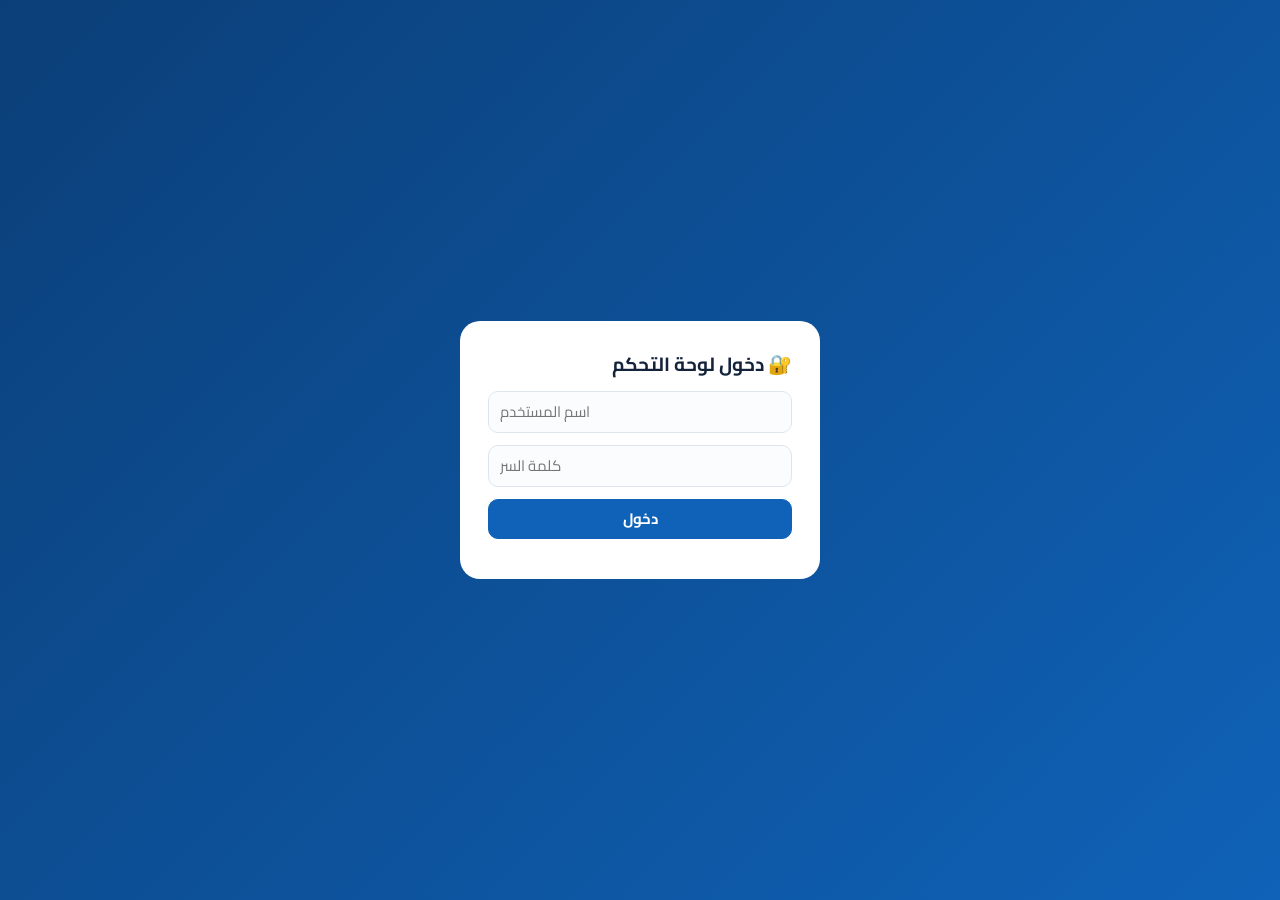
==== admin.html @ 9cb9a308 "Add files via upload" ====
<!doctype html>
<html lang="ar" dir="rtl"><head><meta charset="utf-8"><meta name="viewport" content="width=device-width,initial-scale=1"><meta name="robots" content="noindex,nofollow"><title>لوحة تحكم برايت هوم</title>
<style>
@font-face{font-family:Cairo;src:url(assets/fonts/cairo-arabic.woff) format("woff");unicode-range:U+0600-06FF,U+200C-200F}
@font-face{font-family:Cairo;src:url(assets/fonts/cairo-latin.woff) format("woff");unicode-range:U+0000-00FF}
:root{--b:#0f62b8;--bd:#0b3f78;--bg:#f2f5fa;--t:#14233a;--m:#6b7a90;--l:#dde5f0;--ok:#12a150;--er:#d93a3a}
[hidden]{display:none!important}*{box-sizing:border-box}body{margin:0;background:var(--bg);color:var(--t);font:15px/1.6 Cairo,Tahoma,sans-serif}
button,input,select,textarea{font:inherit;color:inherit}
.top{position:sticky;top:0;z-index:5;display:flex;align-items:center;gap:16px;padding:10px 22px;background:linear-gradient(90deg,var(--bd),var(--b));color:#fff;box-shadow:0 2px 14px #0b3f7855}
.brand{display:flex;align-items:center;gap:10px;font-weight:800;font-size:17px}.brand img{height:34px;background:#fff;border-radius:9px;padding:3px}
.top nav{display:flex;gap:6px;margin-inline-start:18px}.top nav button{background:#ffffff1c;border:0;color:#fff;padding:7px 18px;border-radius:99px;cursor:pointer;font-weight:700}.top nav .on{background:#fff;color:var(--bd)}
#pub{margin-inline-start:auto}
.btn{border:1px solid var(--l);background:#fff;border-radius:10px;padding:7px 14px;cursor:pointer;font-weight:700;transition:.15s}.btn:hover{border-color:var(--b);color:var(--b)}
.pri{background:#fff;color:var(--bd);border:0}.pri:hover{color:var(--b);transform:translateY(-1px)}
.sol{background:var(--b);color:#fff;border-color:var(--b)}.sol:hover{background:var(--bd);color:#fff}.dg:hover{border-color:var(--er);color:var(--er)}
#bd{display:inline-block;background:var(--er);color:#fff;border-radius:99px;font-size:11px;padding:0 7px;margin-inline-start:6px;font-style:normal}
#ban{margin:14px 22px 0}.bn{background:#fff7e0;border:1px solid #f1d58a;border-radius:12px;padding:10px 16px;display:flex;gap:10px;align-items:center}
main{padding:18px 22px}.g3{display:grid;grid-template-columns:270px 1fr 290px;gap:16px;align-items:start}.g2{display:grid;grid-template-columns:270px 1fr;gap:16px;align-items:start}
.card{background:#fff;border:1px solid var(--l);border-radius:16px;box-shadow:0 2px 10px #14233a0a}.card>.sh{padding:12px;border-bottom:1px solid var(--l);display:flex;gap:8px}
.sh input{flex:1;min-width:0}
input,select,textarea{width:100%;border:1px solid var(--l);border-radius:10px;padding:8px 11px;background:#fbfcfe;outline:0}input:focus,select:focus,textarea:focus{border-color:var(--b);box-shadow:0 0 0 3px #0f62b822;background:#fff}
input[type=color]{padding:2px;height:38px;cursor:pointer}input[type=checkbox]{width:auto}
.list{max-height:calc(100vh - 190px);overflow:auto;padding:8px}
.pi,.gi{display:flex;align-items:center;gap:10px;padding:8px 10px;border-radius:12px;cursor:pointer;border:1px solid transparent}.pi:hover,.gi:hover{background:#f2f6fc}.pi.on,.gi.on{background:#e8f1fd;border-color:#b9d3f3}
.pi img{width:38px;height:48px;object-fit:contain;background:#eef3fa;border-radius:8px}.pi div{flex:1;min-width:0}.pi b,.pi small{display:block;white-space:nowrap;overflow:hidden;text-overflow:ellipsis}small{color:var(--m)}
.pi span{display:flex;flex-direction:column}.pi span button{border:0;background:none;cursor:pointer;color:var(--m);line-height:1;padding:2px}.pi span button:hover{color:var(--b)}
.gi{justify-content:space-between}.gi em{font-style:normal;min-width:26px;text-align:center;border-radius:99px;background:#e8f1fd;color:var(--b);font-weight:800;font-size:13px}.gi em.z{background:#f0f2f6;color:#9aa6b8}
#ed,#gd{padding:20px}h2{margin:0 0 14px;font-size:19px}h4{margin:20px 0 8px;font-size:15px;display:flex;justify-content:space-between;align-items:center}
.f{display:grid;gap:12px;grid-template-columns:repeat(2,1fr)}.f.c3{grid-template-columns:2fr 1fr 1fr}label{display:block;font-weight:700;font-size:13px;margin-bottom:3px}label small{font-weight:400}.s2{grid-column:1/-1}
.drop{border:2px dashed #b9c9de;border-radius:14px;padding:14px;text-align:center;cursor:pointer;background:#fafcff;color:var(--m);display:flex;gap:14px;align-items:center;justify-content:center}.drop:hover,.drop.ov{border-color:var(--b);background:#eef5ff}
.drop img{height:90px;object-fit:contain}
.vr{border:1px solid var(--l);border-radius:14px;padding:14px;margin-bottom:12px;background:#fcfdff}.vr .vh{display:flex;justify-content:space-between;margin-bottom:10px;font-weight:800;color:var(--b)}
.vi{display:flex;gap:10px;align-items:center;margin-top:10px;font-size:13px;color:var(--m)}.vi img{height:46px}
#pv{position:sticky;top:76px;padding:16px;text-align:center}.cv{--h:#6cf08a;position:relative;height:300px;border-radius:18px;overflow:hidden;background:radial-gradient(circle at 50% 62%,color-mix(in srgb,var(--h) 55%,#fff0),#0f2a4d 72%)}
.cv .bx{position:absolute;bottom:-4px;left:50%;transform:translateX(-50%);width:105%}.cv .pr{position:absolute;bottom:10px;left:50%;transform:translateX(-50%);height:86%;filter:drop-shadow(0 10px 14px #0007)}
.cv .tag{position:absolute;top:10px;right:10px;background:#ffffffdd;color:var(--bd);border-radius:99px;padding:1px 11px;font-size:12px;font-weight:800;z-index:2}
.ci{padding:12px 4px 4px}.ci small{color:var(--b);font-weight:700}.ci h3{margin:2px 0}.ci p{margin:0;color:var(--m);font-size:13px}
.chips{display:flex;flex-wrap:wrap;gap:6px;justify-content:center;margin-top:10px}.chips button{border:1px solid var(--l);background:#fff;border-radius:99px;padding:2px 11px;cursor:pointer;font-size:12px}.chips .on{background:var(--b);color:#fff;border-color:var(--b)}
.st{display:flex;gap:10px;margin-bottom:16px}.st div{flex:1;background:#f2f7fe;border-radius:12px;padding:8px 14px}.st b{font-size:20px;color:var(--b);display:block;line-height:1.2}.st span{font-size:12px;color:var(--m)}
.dr{display:grid;grid-template-columns:1.3fr 1.1fr 1fr 40px;gap:8px;margin-bottom:8px}.dr input[data-d=phone]{direction:ltr;text-align:right}.dr .bad{border-color:var(--er);background:#fff4f4}.dr button{border:0;background:#fff0f0;color:var(--er);border-radius:10px;cursor:pointer}
.hd{font-size:12px;color:var(--m);font-weight:700}.emp{text-align:center;color:var(--m);padding:26px}
#toast{position:fixed;bottom:22px;left:50%;transform:translateX(-50%);background:#14233a;color:#fff;padding:10px 20px;border-radius:12px;opacity:0;pointer-events:none;transition:.25s;z-index:20}#toast.on{opacity:1}
dialog{border:0;border-radius:18px;padding:24px;max-width:480px;box-shadow:0 20px 60px #0006}dialog::backdrop{background:#0b1e3a88}dialog ol{padding-inline-start:20px;line-height:1.9}
@media(max-width:1000px){.g3,.g2{grid-template-columns:1fr}#pv{position:static}.list{max-height:260px}.f,.f.c3{grid-template-columns:1fr}.dr{grid-template-columns:1fr 1fr}.dr button{grid-column:1/-1}}
#lg{position:fixed;inset:0;z-index:30;background:linear-gradient(135deg,var(--bd),var(--b));display:grid;place-items:center}#lg form{background:#fff;border-radius:20px;padding:28px;width:min(360px,92vw);display:grid;gap:12px}#lg h2{margin:0}
.chip{background:#ffffff26;border-radius:99px;padding:3px 14px;font-size:13px;font-weight:700}.top .gh{background:#ffffff1c;color:#fff;border:0}
.ur{display:grid;grid-template-columns:1.1fr 1.6fr auto;gap:10px;align-items:center;padding:12px;border:1px solid var(--l);border-radius:12px;margin-bottom:8px}.ur label{display:inline-flex;gap:4px;font-weight:400;margin:0 6px 0 0}
</style></head><body>
<header class="top"><div class="brand"><img src="assets/img/logo-s.webp" alt="">لوحة تحكم برايت هوم</div>
<nav><button data-tab="p" id="tp" class="on">📦 المنتجات</button><button data-tab="d" id="td">📍 الموزعين</button><button data-tab="u" id="tu" hidden>👥 المستخدمين</button></nav>
<span id="me" class="chip" hidden></span><button id="pub" class="btn pri">🚀 نشر على الموقع<i id="bd" hidden>●</i></button><button id="zp" class="btn gh" title="تحميل نسخة ZIP">⬇ ZIP</button><button id="lo" class="btn gh" hidden>خروج</button></header>
<div id="ban"></div><main id="app"></main><div id="toast"></div>
<div id="lg" hidden><form id="lf"><h2>🔐 دخول لوحة التحكم</h2><input id="lu" placeholder="اسم المستخدم" autocomplete="username" dir="ltr"><input id="lpw" type="password" placeholder="كلمة السر" autocomplete="current-password" dir="ltr"><button class="btn sol">دخول</button><small id="le" style="color:var(--er)"></small></form></div>
<input type="file" id="file" accept="image/png,image/webp,image/jpeg" hidden>
<dialog id="dlg"><h2>✅ اتحمّل ملف التحديثات</h2><ol><li>فُك ضغط الملف <b>bright-home-update.zip</b>.</li><li>ارفع محتوياته فوق ملفات الموقع (GitHub) بنفس أسماء المجلدات: <code dir="ltr">js/</code> و <code dir="ltr">assets/</code>.</li><li>استنى دقيقة وافتح الموقع واعمل تحديث للصفحة.</li></ol><button class="btn sol" onclick="dlg.close()">تمام</button></dialog>
<script src="js/config.js"></script><script src="js/egypt-map.js"></script><script src="js/products-data.js"></script><script src="js/distributors-data.js"></script>
<script>
const $=s=>document.querySelector(s),E=s=>String(s??'').replace(/[&<>"]/g,c=>({'&':'&amp;','<':'&lt;','>':'&gt;','"':'&quot;'}[c]));
const API=(typeof CONFIG!=='undefined'&&CONFIG.ADMIN_API)||'';let tok=sessionStorage.getItem('bh_tok')||'',me=null;
const CATS={degrease:'مزيل الدهون',soap:'غسول اليدين',fresh:'معطر ملابس'},GOVS=EGYPT_MAP.govs,KEY='bh_admin_draft';
let P=JSON.parse(JSON.stringify(PRODUCTS)),D=JSON.parse(JSON.stringify(DISTRIBUTORS)),imgs={},sel=0,pj=0,gov=GOVS[0].id,tab='p',pick=null,dirty=false,q='',gq='',tm;
const U=o=>o?(imgs[o.src]?imgs[o.src].url:o.src):'',pn=p=>p.variants[0]?.label||'منتج جديد';
const toast=m=>{const t=$('#toast');t.textContent=m;t.classList.add('on');setTimeout(()=>t.classList.remove('on'),2200)};
const mark=()=>{dirty=true;$('#bd').hidden=false;clearTimeout(tm);if(!API)tm=setTimeout(()=>localStorage.setItem(KEY,JSON.stringify({P,D})),400)};
const nv=()=>({sku:'',label:'',cat:'',hue:'#6cf08a',pack:1,unit:'جركن'});
/* ===== تحويل صورة PNG لـ WebP (نسخة عادية + نسخة موبايل) ===== */
async function conv(f){const bm=await createImageBitmap(f),s=Math.min(1,900/bm.height),w=Math.round(bm.width*s),h=Math.round(bm.height*s),mw=Math.round(w*.711),mh=Math.round(h*.711);
 const mk=(W,H)=>{const c=document.createElement('canvas');c.width=W;c.height=H;c.getContext('2d').drawImage(bm,0,0,W,H);return new Promise(r=>c.toBlob(r,'image/webp',.86))};
 const src='assets/products/n'+Date.now().toString(36)+'.webp',full=await mk(w,h);imgs[src]={full,m:await mk(mw,mh),url:URL.createObjectURL(full)};return{src,w,h,mw}}
async function setImg(f,j){if(!f||!/^image\//.test(f.type))return toast('اختار ملف صورة (PNG أو WebP)');toast('جاري تجهيز الصورة…');const o=await conv(f);j<0?P[sel].img=o:P[sel].variants[j].img=o;mark();renderP();toast('تم رفع الصورة ✓')}
/* ===== المنتجات ===== */
function renderP(){const p=P[sel];
 $('#app').innerHTML=`<div class="g3"><aside class="card"><div class="sh"><input id="q" placeholder="🔍 بحث في المنتجات" value="${E(q)}"><button class="btn sol" data-a="addP">+ جديد</button></div><div class="list" id="pl"></div></aside>
 <section class="card" id="ed">${p?edP(p):'<div class="emp">اختار منتج من القايمة أو أضف منتج جديد</div>'}</section><aside class="card" id="pv"></aside></div>`;listP();pvw()}
function listP(){$('#pl').innerHTML=P.map((p,i)=>({p,i})).filter(({p})=>!q||(pn(p)+p.tag+p.variants.map(v=>v.label+v.sku).join()).includes(q)).map(({p,i})=>`<div class="pi ${i==sel?'on':''}" data-a="selP" data-i="${i}"><img src="${U(p.img)}" alt=""><div><b>${E(pn(p))}</b><small>${E(CATS[p.cat])} · ${E(p.tag)} · ${p.variants.length} صنف</small></div><span><button data-a="up" data-i="${i}" title="فوق">▲</button><button data-a="dn" data-i="${i}" title="تحت">▼</button></span></div>`).join('')||'<div class="emp">مفيش نتائج</div>'}
function edP(p){return`<h2>تعديل المنتج</h2><div class="f">
 <div><label>الفئة (للفلتر في الموقع)</label><select data-f="cat">${Object.entries(CATS).map(([k,v])=>`<option value="${k}" ${p.cat==k?'selected':''}>${v}</option>`).join('')}</select></div>
 <div><label>الحجم على الكارت <small>(مثال: 5 لتر)</small></label><input data-f="tag" value="${E(p.tag)}"></div>
 <div class="s2"><label>وصف قصير تحت الاسم</label><input data-f="desc" value="${E(p.desc)}"></div>
 <div><label>لون التوهج ورا المنتج</label><input type="color" data-f="hue" value="${E(p.hue)}"></div>
 <div><label>&nbsp;</label><label style="font-weight:400"><input type="checkbox" data-f="cls" ${p.cls?'checked':''}> زجاجة رفيعة (شكل نحيف)</label></div>
 <div class="s2"><label>صورة المنتج الرئيسية <small>(PNG بخلفية شفافة — صورة الكراتين ثابتة ورا المنتج تلقائيًا)</small></label>${drop(p.img,-1)}</div></div>
 <h4>الأصناف (اللون / الريحة)<button class="btn sol" data-a="addV">+ صنف</button></h4>
 ${p.variants.map((v,j)=>`<div class="vr"><div class="vh"><span>صنف ${j+1}</span>${p.variants.length>1?`<button class="btn dg" data-a="rmV" data-j="${j}">حذف</button>`:''}</div><div class="f">
 <div><label>الاسم المعروض</label><input data-v="label" data-j="${j}" value="${E(v.label)}"></div>
 <div><label>الاسم الكامل في الطلب <small>(لازم يكون مميز)</small></label><input data-v="sku" data-j="${j}" value="${E(v.sku)}"></div>
 <div class="s2"><label>السطر الصغير فوق الاسم</label><input data-v="cat" data-j="${j}" value="${E(v.cat)}"></div></div>
 <div class="f c3" style="margin-top:12px"><div><label>محتوى الكرتونة <small>(العدد)</small></label><input type="number" min="1" data-v="pack" data-j="${j}" value="${v.pack}"></div><div><label>الوحدة</label><input data-v="unit" data-j="${j}" value="${E(v.unit)}" list="un"></div><div><label>اللون</label><input type="color" data-v="hue" data-j="${j}" value="${E(v.hue)}"></div></div>
 <div class="vi">${v.img?`<img src="${U(v.img)}" alt=""><span>صورة خاصة بالصنف</span><button class="btn dg" data-a="rmI" data-j="${j}">إزالة</button>`:`<button class="btn" data-a="img" data-j="${j}">🖼 صورة خاصة بالصنف (اختياري)</button>`}</div></div>`).join('')}
 <datalist id="un"><option>جركن<option>زجاجة<option>عبوة<option>قطعة</datalist>
 <div style="margin-top:18px"><button class="btn dg" data-a="delP">🗑 حذف المنتج</button></div>`}
const drop=(o,j)=>`<div class="drop" data-a="img" data-j="${j}">${o?`<img src="${U(o)}" alt=""><span>اضغط أو اسحب صورة جديدة لتغييرها</span>`:'<span>📤 اضغط هنا أو اسحب صورة PNG</span>'}</div>`;
function pvw(){const p=P[sel],b=$('#pv');if(!p){b.innerHTML='';return}const v=p.variants[pj]||p.variants[0]||nv(),im=v.img||p.img;
 b.innerHTML=`<small>معاينة الكارت</small><div class="cv" style="--h:${E(v.hue||p.hue)}"><span class="tag">${E(p.tag)||'—'}</span><img class="bx" src="assets/img/boxes.webp" alt="">${im?`<img class="pr" src="${U(im)}" alt="">`:''}</div>
 <div class="ci"><small>${E(v.cat)}</small><h3>${E(v.label)||'—'}</h3><p>${E(p.desc)}</p></div><div class="chips">${p.variants.map((x,j)=>`<button class="${j==pj?'on':''}" data-a="pj" data-j="${j}">${E(x.label)||'صنف '+(j+1)}</button>`).join('')}</div>`}
/* ===== الموزعين ===== */
const okPh=s=>/^(01\d{9}|201\d{9})$/.test(String(s).replace(/\D/g,''));
function renderD(){const all=GOVS.reduce((a,g)=>a+(D[g.id]||[]).length,0),cov=GOVS.filter(g=>(D[g.id]||[]).length).length;
 $('#app').innerHTML=`<div class="g2"><aside class="card"><div class="sh"><input id="gq" placeholder="🔍 محافظة أو اسم أو رقم" value="${E(gq)}"></div><div class="list" id="gl"></div></aside><section class="card" id="gd"><div class="st"><div><b>${all}</b><span>إجمالي الموزعين</span></div><div><b>${cov}/${GOVS.length}</b><span>محافظات مغطّاة</span></div></div><div id="gb"></div></section></div>`;listG();bodyG()}
function listG(){const f=gq.trim();$('#gl').innerHTML=GOVS.filter(g=>!f||g.name.includes(f)||(D[g.id]||[]).some(r=>(r.name+r.phone+(r.area||'')).includes(f))).map(g=>{const n=(D[g.id]||[]).length;return`<div class="gi ${g.id==gov?'on':''}" data-a="selG" data-g="${g.id}"><span>${E(g.name)}</span><em class="${n?'':'z'}">${n}</em></div>`}).join('')}
function bodyG(){const g=GOVS.find(x=>x.id==gov),r=D[gov]||(D[gov]=[]);
 $('#gb').innerHTML=`<h2>${E(g.name)} <small>(${r.length} موزع)</small></h2>${r.length?`<div class="dr hd"><span>الاسم</span><span>رقم الموبايل</span><span>المنطقة (اختياري)</span><span></span></div>`:'<div class="emp">مفيش موزعين هنا — المحافظة هتظهر «قريبًا» على الخريطة</div>'}
 ${r.map((x,i)=>`<div class="dr"><input data-d="name" data-i="${i}" value="${E(x.name)}" placeholder="اسم الموزع"><input data-d="phone" data-i="${i}" class="${okPh(x.phone)?'':'bad'}" value="${E(x.phone)}" placeholder="01012345678"><input data-d="area" data-i="${i}" value="${E(x.area||'')}" placeholder="المنطقة"><button data-a="rmD" data-i="${i}" title="حذف">🗑</button></div>`).join('')}
 <button class="btn sol" data-a="addD" style="margin-top:8px">+ إضافة موزع</button>`}
/* ===== التصدير (ZIP) ===== */
const CT=(()=>{const t=[];for(let n=0;n<256;n++){let c=n;for(let k=0;k<8;k++)c=c&1?0xEDB88320^(c>>>1):c>>>1;t[n]=c>>>0}return t})(),crc=u=>{let c=-1;for(let i=0;i<u.length;i++)c=CT[(c^u[i])&255]^(c>>>8);return(~c)>>>0};
function zip(fs){const en=new TextEncoder(),pt=[],cd=[];let o=0,cs=0;for(const f of fs){const nm=en.encode(f.name),c=crc(f.data),n=f.data.length,h=new DataView(new ArrayBuffer(30));
 h.setUint32(0,0x04034b50,1);h.setUint16(4,20,1);h.setUint16(6,0x800,1);h.setUint32(14,c,1);h.setUint32(18,n,1);h.setUint32(22,n,1);h.setUint16(26,nm.length,1);pt.push(h.buffer,nm,f.data);
 const d=new DataView(new ArrayBuffer(46));d.setUint32(0,0x02014b50,1);d.setUint16(4,20,1);d.setUint16(6,20,1);d.setUint16(8,0x800,1);d.setUint32(16,c,1);d.setUint32(20,n,1);d.setUint32(24,n,1);d.setUint16(28,nm.length,1);d.setUint32(42,o,1);cd.push(d.buffer,nm);o+=30+nm.length+n;cs+=46+nm.length}
 const e=new DataView(new ArrayBuffer(22));e.setUint32(0,0x06054b50,1);e.setUint16(8,fs.length,1);e.setUint16(10,fs.length,1);e.setUint32(12,cs,1);e.setUint32(16,o,1);return new Blob([...pt,...cd,e.buffer],{type:'application/zip'})}
function check(){const er=[],sk=new Set();P.forEach((p,i)=>{const n='منتج '+(i+1)+' ('+pn(p)+')';if(!p.img)er.push(n+': ناقص صورة المنتج');if(!p.tag.trim())er.push(n+': ناقص الحجم على الكارت');p.variants.forEach((v,j)=>{if(!v.label.trim()||!v.sku.trim())er.push(n+' صنف '+(j+1)+': الاسم والاسم الكامل مطلوبين');else if(sk.has(v.sku))er.push(n+': الاسم الكامل مكرر «'+v.sku+'»');sk.add(v.sku)})});
 GOVS.forEach(g=>(D[g.id]||[]).forEach(r=>{if(!r.name.trim()||!okPh(r.phone))er.push(g.name+': موزع بيانات ناقصة أو رقم غلط ('+(r.name||'بدون اسم')+')')}));return er}
async function build(){const er=check();if(er.length)return alert('راجع الآتي قبل التحميل:\n\n• '+er.slice(0,12).join('\n• '));
 const en=new TextEncoder(),fs=[],used=new Set();
 P.forEach(p=>[p.img,...p.variants.map(v=>v.img)].forEach(o=>o&&imgs[o.src]&&!imgs[o.src].done&&used.add(o.src)));
 for(const s of used){fs.push({name:s,data:new Uint8Array(await imgs[s].full.arrayBuffer())},{name:s.replace('products/','products/m/'),data:new Uint8Array(await imgs[s].m.arrayBuffer())})}
 fs.push({name:'js/products-data.js',data:en.encode('/* بيانات المنتجات — بتتعدّل من لوحة التحكم (admin.html) */\nconst PRODUCTS = '+JSON.stringify(P,null,1)+';\n')});
 const ks=[...GOVS.map(g=>g.id),...Object.keys(D).filter(k=>!GOVS.some(g=>g.id==k))];
 fs.push({name:'js/distributors-data.js',data:en.encode('/* موزعي برايت هوم — بيتعدّل من لوحة التحكم (admin.html) */\nconst DISTRIBUTORS = {\n'+ks.map(k=>`\n  // ───── ${(GOVS.find(g=>g.id==k)||{}).name||k} ─────\n  ${k}: [\n`+(D[k]||[]).map(r=>`    { name:${JSON.stringify(r.name.trim())}, phone:${JSON.stringify(r.phone.trim())}${r.area&&r.area.trim()?`, area:${JSON.stringify(r.area.trim())}`:''} },\n`).join('')+'  ],\n').join('')+'};\n')});
 return fs}
async function exportZip(){const fs=await build();if(!fs)return;const a=document.createElement('a');a.href=URL.createObjectURL(zip(fs));a.download='bright-home-update.zip';a.click();dirty=false;$('#bd').hidden=true;dlg.showModal()}
const b64=d=>new Promise(r=>{const f=new FileReader();f.onload=()=>r(f.result.split(',')[1]);f.readAsDataURL(new Blob([d]))});
async function publish(){if(!tok)return exportZip();let fs=await build();if(!fs)return;
 fs=fs.filter(f=>me.perms.includes(/distributors-data/.test(f.name)?'distributors':'products'));const b=$('#pub');b.disabled=true;toast('جاري النشر…');
 try{const files=[];for(const f of fs)files.push({path:f.name,b64:await b64(f.data)});await api('/publish','POST',{files});Object.values(imgs).forEach(i=>i.done=1);dirty=false;$('#bd').hidden=true;toast('تم النشر ✓ — الموقع هيتحدّث خلال دقيقة تقريبًا')}catch(e){alert(e.message)}b.disabled=false}
/* ===== الحساب والمستخدمين ===== */
const api=async(p,m='GET',b)=>{const r=await fetch(API+p,{method:m,headers:{'Content-Type':'application/json',...(tok?{Authorization:'Bearer '+tok}:{})},body:b?JSON.stringify(b):undefined}),j=await r.json().catch(()=>({}));if(r.status===401&&tok&&p!=='/login'){logout();throw new Error(j.error||'انتهت الجلسة')}if(!r.ok)throw new Error(j.error||'خطأ '+r.status);return j};
const logout=()=>{sessionStorage.removeItem('bh_tok');location.reload()},RL={developer:'مطوّر',owner:'مالك',editor:'محرّر'},PM={products:'المنتجات',distributors:'الموزعين'};
async function boot(){if(!API)return renderP();if(!tok){$('#lg').hidden=false;return}
 try{me=await api('/me');const d=await api('/data');if(d.products)P=new Function(d.products+';return PRODUCTS')();if(d.distributors)D=new Function(d.distributors+';return DISTRIBUTORS')();start()}catch(e){tok='';$('#lg').hidden=false}}
function start(){$('#lg').hidden=true;$('#me').hidden=$('#lo').hidden=false;$('#me').textContent=me.name+' · '+RL[me.role];
 const hp=!me.perms.includes('products'),hd=!me.perms.includes('distributors'),mg=me.role!='editor';$('#tp').hidden=hp;$('#td').hidden=hd;$('#tu').hidden=!mg;
 tab=!hp?'p':!hd?'d':mg?'u':'p';document.querySelectorAll('.top nav button').forEach(b=>b.classList.toggle('on',b.dataset.tab==tab));R()}
async function renderU(){$('#app').innerHTML='<section class="card" id="gd"><h2>المستخدمين والصلاحيات</h2><div id="ul">جاري التحميل…</div></section>';let us=[];try{us=(await api('/users')).users}catch(e){return toast(e.message)}
 const rs=me.role=='developer'?['owner','editor']:['editor'];
 $('#ul').innerHTML=`<div class="vr"><div class="vh">إضافة مستخدم جديد</div><div class="f"><div><label>اسم المستخدم (إنجليزي)</label><input id="nu" dir="ltr"></div><div><label>الاسم</label><input id="nn"></div><div><label>كلمة السر (8 حروف+)</label><input id="np" dir="ltr"></div><div><label>الدور</label><select id="nr">${rs.map(r=>`<option value="${r}">${RL[r]}</option>`).join('')}</select></div><div class="s2"><label>الصلاحيات (للمحرّر)</label>${Object.keys(PM).map(k=>`<label style="display:inline-flex;gap:4px;font-weight:400"><input type="checkbox" class="pk" value="${k}"> ${PM[k]}</label>`).join(' ')}</div></div><button class="btn sol" data-a="addU" style="margin-top:12px">+ إضافة</button></div>`
 +(us.length?us.map(x=>`<div class="ur"><div><b>${E(x.name)}</b><br><small dir="ltr">${E(x.username)} · ${RL[x.role]}</small></div><div>${x.role=='owner'?'<small>كل الصلاحيات</small>':Object.keys(PM).map(k=>`<label><input type="checkbox" data-pu="${E(x.username)}" value="${k}" ${x.perms.includes(k)?'checked':''}> ${PM[k]}</label>`).join('')}</div><div><button class="btn" data-a="pwU" data-u="${E(x.username)}">🔑</button> <button class="btn dg" data-a="delU" data-u="${E(x.username)}">🗑</button></div></div>`).join(''):'<div class="emp">لسه مفيش مستخدمين</div>')}
async function addU(){const g=i=>$('#'+i).value.trim();try{await api('/users','POST',{username:g('nu'),name:g('nn'),password:g('np'),role:$('#nr').value,perms:[...document.querySelectorAll('.pk:checked')].map(c=>c.value)});toast('تمت الإضافة ✓');renderU()}catch(e){alert(e.message)}}
async function pwU(u){const p=prompt('كلمة السر الجديدة للمستخدم '+u+' (8 حروف على الأقل)');if(!p)return;try{await api('/users/'+u,'PATCH',{password:p});toast('اتغيرت كلمة السر ✓')}catch(e){alert(e.message)}}
async function delU(u){if(!confirm('تحذف المستخدم '+u+'؟'))return;try{await api('/users/'+u,'DELETE');renderU()}catch(e){alert(e.message)}}
async function permU(c){const u=c.dataset.pu;try{await api('/users/'+u,'PATCH',{perms:[...document.querySelectorAll(`[data-pu="${u}"]:checked`)].map(x=>x.value)});toast('اتحدّثت الصلاحيات ✓')}catch(e){alert(e.message);renderU()}}
/* ===== الأحداث ===== */
const R=()=>tab=='p'?renderP():tab=='d'?renderD():renderU();
document.addEventListener('click',e=>{const t=e.target.closest('[data-a],[data-tab]');if(!t)return;const a=t.dataset.a,i=+t.dataset.i,j=+t.dataset.j,p=P[sel];
 if(t.dataset.tab){tab=t.dataset.tab;document.querySelectorAll('.top nav button').forEach(b=>b.classList.toggle('on',b==t));return R()}
 if(a=='selP'){sel=i;pj=0;renderP()}else if(a=='addP'){P.push({id:'p'+Date.now(),cat:'degrease',tag:'',desc:'',hue:'#6cf08a',cls:'',img:null,variants:[nv()]});sel=P.length-1;pj=0;mark();renderP()}
 else if(a=='up'||a=='dn'){e.stopPropagation();const k=a=='up'?i-1:i+1;if(P[k]){[P[i],P[k]]=[P[k],P[i]];sel=k;mark();renderP()}}
 else if(a=='delP'){if(confirm('تحذف المنتج «'+pn(p)+'» نهائيًا؟')){P.splice(sel,1);sel=Math.max(0,sel-1);pj=0;mark();renderP()}}
 else if(a=='addV'){p.variants.push(nv());pj=p.variants.length-1;mark();renderP()}else if(a=='rmV'){p.variants.splice(j,1);pj=0;mark();renderP()}
 else if(a=='img'){pick=j;$('#file').value='';$('#file').click()}else if(a=='rmI'){delete p.variants[j].img;mark();renderP()}else if(a=='pj'){pj=j;pvw()}
 else if(a=='selG'){gov=t.dataset.g;listG();bodyG()}else if(a=='addD'){(D[gov]=D[gov]||[]).push({name:'',phone:'',area:''});mark();bodyG();listG()}
 else if(a=='rmD'){if(confirm('تحذف الموزع ده؟')){D[gov].splice(i,1);mark();renderD()}}
 else if(a=='addU')addU();else if(a=='pwU')pwU(t.dataset.u);else if(a=='delU')delU(t.dataset.u)});
$('#file').onchange=e=>setImg(e.target.files[0],pick);
document.addEventListener('dragover',e=>{if(e.target.closest('.drop')){e.preventDefault();e.target.closest('.drop').classList.add('ov')}});
document.addEventListener('dragleave',e=>e.target.closest&&e.target.closest('.drop')?.classList.remove('ov'));
document.addEventListener('drop',e=>{const d=e.target.closest('.drop');if(d){e.preventDefault();setImg(e.dataTransfer.files[0],+d.dataset.j)}});
document.addEventListener('input',e=>{const t=e.target,p=P[sel];
 if(t.id=='q'){q=t.value;return listP()}if(t.id=='gq'){gq=t.value;return listG()}
 if(t.dataset.f){p[t.dataset.f]=t.type=='checkbox'?(t.checked?'slim':''):t.value;mark();listP();pvw()}
 else if(t.dataset.v){const v=p.variants[+t.dataset.j];v[t.dataset.v]=t.dataset.v=='pack'?Math.max(1,+t.value||1):t.value;mark();listP();pvw()}
 else if(t.dataset.d){const r=D[gov][+t.dataset.i];r[t.dataset.d]=t.value;if(t.dataset.d=='phone')t.classList.toggle('bad',!okPh(t.value));mark()}});
document.addEventListener('change',e=>{if(e.target.dataset.d)renderD();else if(e.target.dataset.pu)permU(e.target)});
$('#pub').onclick=publish;$('#zp').onclick=exportZip;$('#lo').onclick=logout;
$('#lf').onsubmit=async e=>{e.preventDefault();$('#le').textContent='';try{tok=(await api('/login','POST',{username:$('#lu').value.trim(),password:$('#lpw').value})).token;sessionStorage.setItem('bh_tok',tok);$('#lpw').value='';boot()}catch(x){tok='';$('#le').textContent=x.message}};addEventListener('beforeunload',e=>{if(dirty){e.preventDefault();e.returnValue=''}});
if(!API)try{const d=JSON.parse(localStorage.getItem(KEY)||'null');if(d&&d.P){$('#ban').innerHTML='<div class="bn">📝 فيه مسودة محفوظة من آخر مرة. <button class="btn sol" id="rs">استرجاعها</button><button class="btn" id="ig">تجاهل</button></div>';
 $('#rs').onclick=()=>{P=d.P;D=d.D;sel=0;$('#ban').innerHTML='';toast('اتسترجعت المسودة (الصور الجديدة لازم ترفعها تاني)');R()};$('#ig').onclick=()=>{localStorage.removeItem(KEY);$('#ban').innerHTML=''}}}catch(_){}
boot();
</script></body></html>
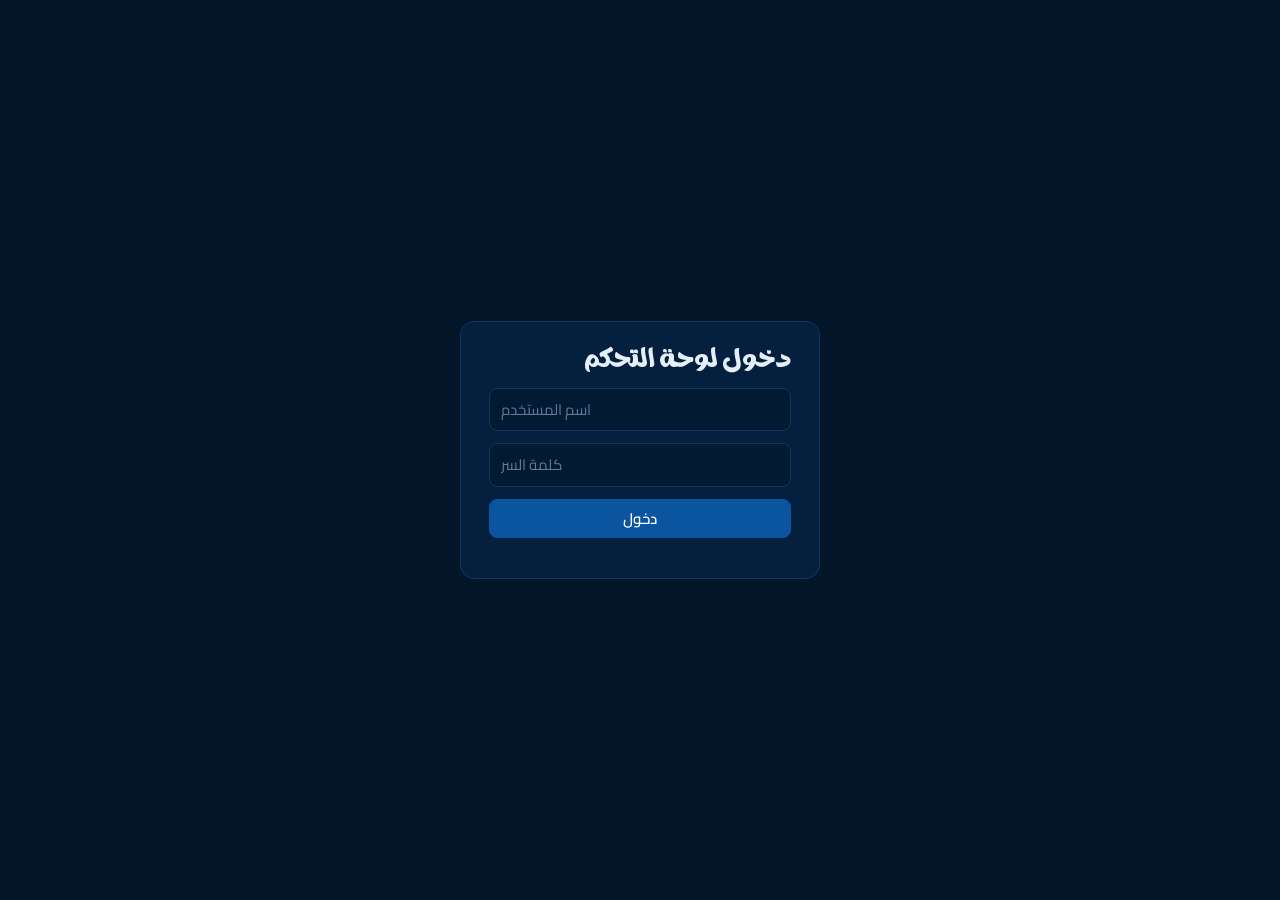
==== commit e608b9df: "Add files via upload" ====
--- a/admin.html
+++ b/admin.html
@@ -1,58 +1,62 @@
 <!doctype html>
 <html lang="ar" dir="rtl"><head><meta charset="utf-8"><meta name="viewport" content="width=device-width,initial-scale=1"><meta name="robots" content="noindex,nofollow"><title>لوحة تحكم برايت هوم</title>
 <style>
-@font-face{font-family:Cairo;src:url(assets/fonts/cairo-arabic.woff) format("woff");unicode-range:U+0600-06FF,U+200C-200F}
-@font-face{font-family:Cairo;src:url(assets/fonts/cairo-latin.woff) format("woff");unicode-range:U+0000-00FF}
-:root{--b:#0f62b8;--bd:#0b3f78;--bg:#f2f5fa;--t:#14233a;--m:#6b7a90;--l:#dde5f0;--ok:#12a150;--er:#d93a3a}
-[hidden]{display:none!important}*{box-sizing:border-box}body{margin:0;background:var(--bg);color:var(--t);font:15px/1.6 Cairo,Tahoma,sans-serif}
+@font-face{font-family:Cairo;src:url(assets/fonts/cairo-arabic.woff) format("woff");font-weight:400 800;unicode-range:U+0600-06FF,U+200C-200F}
+@font-face{font-family:Cairo;src:url(assets/fonts/cairo-latin.woff) format("woff");font-weight:400 800;unicode-range:U+0000-00FF}
+@font-face{font-family:Ghayaty;src:url(assets/fonts/dg-ghayaty-bold.ttf) format("truetype");font-weight:700}
+:root{color-scheme:dark;--bg:#031529;--pn:#05203f;--in:#031a33;--l:#12365e;--t:#e6eff8;--m:#8aa3bf;--b:#1273bd;--bd:#0a54a0;--sky:#7fdcf5;--er:#e58a8a}
+[hidden]{display:none!important}*{box-sizing:border-box}
+body{margin:0;background:var(--bg);color:var(--t);font:15px/1.7 Cairo,Tahoma,sans-serif}
 button,input,select,textarea{font:inherit;color:inherit}
-.top{position:sticky;top:0;z-index:5;display:flex;align-items:center;gap:16px;padding:10px 22px;background:linear-gradient(90deg,var(--bd),var(--b));color:#fff;box-shadow:0 2px 14px #0b3f7855}
-.brand{display:flex;align-items:center;gap:10px;font-weight:800;font-size:17px}.brand img{height:34px;background:#fff;border-radius:9px;padding:3px}
-.top nav{display:flex;gap:6px;margin-inline-start:18px}.top nav button{background:#ffffff1c;border:0;color:#fff;padding:7px 18px;border-radius:99px;cursor:pointer;font-weight:700}.top nav .on{background:#fff;color:var(--bd)}
+:focus-visible{outline:2px solid var(--sky);outline-offset:2px}
+small{color:var(--m)}
+.top{position:sticky;top:0;z-index:5;display:flex;align-items:center;gap:14px;padding:10px 28px;background:var(--bg);border-bottom:1px solid var(--l)}
+.brand{display:flex;align-items:center;gap:10px;font:700 18px Ghayaty,Cairo,sans-serif}.brand img{height:30px;background:#fff;border-radius:8px;padding:3px}
+.top nav{display:flex;gap:4px;margin-inline-start:20px}.top nav button{background:none;border:0;border-bottom:2px solid transparent;border-radius:0;color:var(--m);padding:8px 14px;cursor:pointer;font-weight:600}.top nav button:hover{color:var(--t)}.top nav .on{color:var(--t);border-bottom-color:var(--sky)}
 #pub{margin-inline-start:auto}
-.btn{border:1px solid var(--l);background:#fff;border-radius:10px;padding:7px 14px;cursor:pointer;font-weight:700;transition:.15s}.btn:hover{border-color:var(--b);color:var(--b)}
-.pri{background:#fff;color:var(--bd);border:0}.pri:hover{color:var(--b);transform:translateY(-1px)}
-.sol{background:var(--b);color:#fff;border-color:var(--b)}.sol:hover{background:var(--bd);color:#fff}.dg:hover{border-color:var(--er);color:var(--er)}
-#bd{display:inline-block;background:var(--er);color:#fff;border-radius:99px;font-size:11px;padding:0 7px;margin-inline-start:6px;font-style:normal}
-#ban{margin:14px 22px 0}.bn{background:#fff7e0;border:1px solid #f1d58a;border-radius:12px;padding:10px 16px;display:flex;gap:10px;align-items:center}
-main{padding:18px 22px}.g3{display:grid;grid-template-columns:270px 1fr 290px;gap:16px;align-items:start}.g2{display:grid;grid-template-columns:270px 1fr;gap:16px;align-items:start}
-.card{background:#fff;border:1px solid var(--l);border-radius:16px;box-shadow:0 2px 10px #14233a0a}.card>.sh{padding:12px;border-bottom:1px solid var(--l);display:flex;gap:8px}
-.sh input{flex:1;min-width:0}
-input,select,textarea{width:100%;border:1px solid var(--l);border-radius:10px;padding:8px 11px;background:#fbfcfe;outline:0}input:focus,select:focus,textarea:focus{border-color:var(--b);box-shadow:0 0 0 3px #0f62b822;background:#fff}
-input[type=color]{padding:2px;height:38px;cursor:pointer}input[type=checkbox]{width:auto}
-.list{max-height:calc(100vh - 190px);overflow:auto;padding:8px}
-.pi,.gi{display:flex;align-items:center;gap:10px;padding:8px 10px;border-radius:12px;cursor:pointer;border:1px solid transparent}.pi:hover,.gi:hover{background:#f2f6fc}.pi.on,.gi.on{background:#e8f1fd;border-color:#b9d3f3}
-.pi img{width:38px;height:48px;object-fit:contain;background:#eef3fa;border-radius:8px}.pi div{flex:1;min-width:0}.pi b,.pi small{display:block;white-space:nowrap;overflow:hidden;text-overflow:ellipsis}small{color:var(--m)}
-.pi span{display:flex;flex-direction:column}.pi span button{border:0;background:none;cursor:pointer;color:var(--m);line-height:1;padding:2px}.pi span button:hover{color:var(--b)}
-.gi{justify-content:space-between}.gi em{font-style:normal;min-width:26px;text-align:center;border-radius:99px;background:#e8f1fd;color:var(--b);font-weight:800;font-size:13px}.gi em.z{background:#f0f2f6;color:#9aa6b8}
-#ed,#gd{padding:20px}h2{margin:0 0 14px;font-size:19px}h4{margin:20px 0 8px;font-size:15px;display:flex;justify-content:space-between;align-items:center}
-.f{display:grid;gap:12px;grid-template-columns:repeat(2,1fr)}.f.c3{grid-template-columns:2fr 1fr 1fr}label{display:block;font-weight:700;font-size:13px;margin-bottom:3px}label small{font-weight:400}.s2{grid-column:1/-1}
-.drop{border:2px dashed #b9c9de;border-radius:14px;padding:14px;text-align:center;cursor:pointer;background:#fafcff;color:var(--m);display:flex;gap:14px;align-items:center;justify-content:center}.drop:hover,.drop.ov{border-color:var(--b);background:#eef5ff}
-.drop img{height:90px;object-fit:contain}
-.vr{border:1px solid var(--l);border-radius:14px;padding:14px;margin-bottom:12px;background:#fcfdff}.vr .vh{display:flex;justify-content:space-between;margin-bottom:10px;font-weight:800;color:var(--b)}
-.vi{display:flex;gap:10px;align-items:center;margin-top:10px;font-size:13px;color:var(--m)}.vi img{height:46px}
-#pv{position:sticky;top:76px;padding:16px;text-align:center}.cv{--h:#6cf08a;position:relative;height:300px;border-radius:18px;overflow:hidden;background:radial-gradient(circle at 50% 62%,color-mix(in srgb,var(--h) 55%,#fff0),#0f2a4d 72%)}
+.btn{border:1px solid var(--l);background:transparent;color:var(--t);border-radius:8px;padding:6px 14px;cursor:pointer;font-weight:600;transition:border-color .15s,color .15s,background .15s}.btn:hover{border-color:var(--sky);color:var(--sky)}
+.pri,.sol{background:var(--bd);border-color:var(--bd);color:#fff}.pri:hover,.sol:hover{background:var(--b);border-color:var(--b);color:#fff}
+.dg:hover{border-color:var(--er);color:var(--er)}
+#bd{display:inline-block;width:8px;height:8px;border-radius:50%;background:var(--sky);margin-inline-start:8px;font-size:0;vertical-align:middle}
+#ban{margin:16px 28px 0}.bn{background:var(--pn);border:1px solid var(--l);border-radius:10px;padding:10px 16px;display:flex;gap:10px;align-items:center;color:var(--m)}
+main{padding:22px 28px;max-width:1560px;margin:auto}.g3{display:grid;grid-template-columns:280px 1fr 300px;gap:20px;align-items:start}.g2{display:grid;grid-template-columns:280px 1fr;gap:20px;align-items:start}
+.card{background:var(--pn);border:1px solid var(--l);border-radius:12px}.card>.sh{padding:12px;border-bottom:1px solid var(--l);display:flex;gap:8px}.sh input{flex:1;min-width:0}
+input,select,textarea{width:100%;border:1px solid var(--l);border-radius:8px;padding:8px 11px;background:var(--in);outline:0}input::placeholder{color:#5f7b99}
+input:focus,select:focus,textarea:focus{border-color:var(--sky)}
+input[type=color]{padding:3px;height:38px;cursor:pointer}input[type=checkbox]{width:auto;accent-color:var(--sky)}
+.list{max-height:calc(100vh - 190px);overflow:auto;padding:8px;scrollbar-width:thin;scrollbar-color:var(--l) transparent}
+.pi,.gi{display:flex;align-items:center;gap:10px;padding:8px 10px;border-radius:8px;cursor:pointer}.pi:hover,.gi:hover{background:#7fdcf50d}.pi.on,.gi.on{background:#7fdcf517;box-shadow:inset -2px 0 0 var(--sky)}
+.pi img{width:38px;height:48px;object-fit:contain;background:var(--in);border-radius:6px}.pi div{flex:1;min-width:0}.pi b,.pi small{display:block;white-space:nowrap;overflow:hidden;text-overflow:ellipsis}
+.pi span{display:flex;flex-direction:column}.pi span button{border:0;background:none;cursor:pointer;color:var(--m);line-height:1;padding:2px}.pi span button:hover{color:var(--sky)}
+.gi{justify-content:space-between}.gi em{font-style:normal;min-width:26px;text-align:center;border-radius:99px;background:#7fdcf51a;color:var(--sky);font-weight:700;font-size:13px}.gi em.z{background:none;color:#4d6785}
+#ed,#gd{padding:24px}h2{margin:0 0 18px;font:700 22px Ghayaty,Cairo,sans-serif}h4{margin:28px 0 12px;padding-top:18px;border-top:1px solid var(--l);font-size:15px;display:flex;justify-content:space-between;align-items:center}
+.f{display:grid;gap:14px;grid-template-columns:repeat(2,1fr)}.f.c3{grid-template-columns:2fr 1fr 1fr}label{display:block;font-weight:600;font-size:13px;margin-bottom:4px;color:var(--m)}label small{font-weight:400;color:#5f7b99}.s2{grid-column:1/-1}
+.drop{border:1px dashed #1c4a7a;border-radius:10px;padding:14px;text-align:center;cursor:pointer;background:var(--in);color:var(--m);display:flex;gap:14px;align-items:center;justify-content:center}.drop:hover,.drop.ov{border-color:var(--sky);color:var(--t)}.drop img{height:90px;object-fit:contain}
+.vr{border:1px solid var(--l);border-radius:10px;padding:16px;margin-bottom:12px}.vr .vh{display:flex;justify-content:space-between;align-items:center;margin-bottom:12px;font-weight:700;color:var(--sky)}
+.vi{display:flex;gap:10px;align-items:center;margin-top:12px;font-size:13px;color:var(--m)}.vi img{height:46px}
+#pv{position:sticky;top:76px;padding:16px;text-align:center}.cv{--h:#6cf08a;position:relative;height:300px;border-radius:10px;overflow:hidden;background:#041a38}
+.cv .gl{position:absolute;left:50%;top:55%;width:300px;height:300px;margin:-150px 0 0 -150px;border-radius:50%;background:radial-gradient(circle,var(--h),transparent 68%);opacity:.6;filter:blur(14px)}
 .cv .bx{position:absolute;bottom:-4px;left:50%;transform:translateX(-50%);width:105%}.cv .pr{position:absolute;bottom:10px;left:50%;transform:translateX(-50%);height:86%;filter:drop-shadow(0 10px 14px #0007)}
-.cv .tag{position:absolute;top:10px;right:10px;background:#ffffffdd;color:var(--bd);border-radius:99px;padding:1px 11px;font-size:12px;font-weight:800;z-index:2}
-.ci{padding:12px 4px 4px}.ci small{color:var(--b);font-weight:700}.ci h3{margin:2px 0}.ci p{margin:0;color:var(--m);font-size:13px}
-.chips{display:flex;flex-wrap:wrap;gap:6px;justify-content:center;margin-top:10px}.chips button{border:1px solid var(--l);background:#fff;border-radius:99px;padding:2px 11px;cursor:pointer;font-size:12px}.chips .on{background:var(--b);color:#fff;border-color:var(--b)}
-.st{display:flex;gap:10px;margin-bottom:16px}.st div{flex:1;background:#f2f7fe;border-radius:12px;padding:8px 14px}.st b{font-size:20px;color:var(--b);display:block;line-height:1.2}.st span{font-size:12px;color:var(--m)}
-.dr{display:grid;grid-template-columns:1.3fr 1.1fr 1fr 40px;gap:8px;margin-bottom:8px}.dr input[data-d=phone]{direction:ltr;text-align:right}.dr .bad{border-color:var(--er);background:#fff4f4}.dr button{border:0;background:#fff0f0;color:var(--er);border-radius:10px;cursor:pointer}
-.hd{font-size:12px;color:var(--m);font-weight:700}.emp{text-align:center;color:var(--m);padding:26px}
-#toast{position:fixed;bottom:22px;left:50%;transform:translateX(-50%);background:#14233a;color:#fff;padding:10px 20px;border-radius:12px;opacity:0;pointer-events:none;transition:.25s;z-index:20}#toast.on{opacity:1}
-dialog{border:0;border-radius:18px;padding:24px;max-width:480px;box-shadow:0 20px 60px #0006}dialog::backdrop{background:#0b1e3a88}dialog ol{padding-inline-start:20px;line-height:1.9}
-@media(max-width:1000px){.g3,.g2{grid-template-columns:1fr}#pv{position:static}.list{max-height:260px}.f,.f.c3{grid-template-columns:1fr}.dr{grid-template-columns:1fr 1fr}.dr button{grid-column:1/-1}}
-#lg{position:fixed;inset:0;z-index:30;background:linear-gradient(135deg,var(--bd),var(--b));display:grid;place-items:center}#lg form{background:#fff;border-radius:20px;padding:28px;width:min(360px,92vw);display:grid;gap:12px}#lg h2{margin:0}
-.chip{background:#ffffff26;border-radius:99px;padding:3px 14px;font-size:13px;font-weight:700}.top .gh{background:#ffffff1c;color:#fff;border:0}
-.ur{display:grid;grid-template-columns:1.1fr 1.6fr auto;gap:10px;align-items:center;padding:12px;border:1px solid var(--l);border-radius:12px;margin-bottom:8px}.ur label{display:inline-flex;gap:4px;font-weight:400;margin:0 6px 0 0}
+.cv .tag{position:absolute;top:10px;right:10px;background:#ffffffeb;color:#062a55;border-radius:99px;padding:1px 11px;font-size:12px;font-weight:700;z-index:2}
+.ci{padding:14px 4px 4px}.ci small{color:var(--sky);font-weight:600}.ci h3{margin:2px 0;font-size:17px}.ci p{margin:0;color:var(--m);font-size:13px}
+.chips{display:flex;flex-wrap:wrap;gap:6px;justify-content:center;margin-top:12px}.chips button{border:1px solid var(--l);background:none;color:var(--m);border-radius:99px;padding:2px 12px;cursor:pointer;font-size:12px}.chips .on{border-color:var(--sky);color:var(--sky);background:#7fdcf517}
+.st{display:flex;gap:10px;margin-bottom:18px}.st div{flex:1;background:var(--in);border:1px solid var(--l);border-radius:10px;padding:8px 14px}.st b{font-size:20px;display:block;line-height:1.3}.st span{font-size:12px;color:var(--m)}
+.dr{display:grid;grid-template-columns:1.3fr 1.1fr 1fr 40px;gap:8px;margin-bottom:8px}.dr input[data-d=phone]{direction:ltr;text-align:right}.dr .bad{border-color:var(--er)}.dr button{border:1px solid var(--l);background:none;color:var(--m);border-radius:8px;cursor:pointer}.dr button:hover{border-color:var(--er);color:var(--er)}
+.hd{font-size:12px;color:var(--m);font-weight:600}.emp{text-align:center;color:var(--m);padding:26px}
+#toast{position:fixed;bottom:24px;left:50%;transform:translateX(-50%);background:var(--pn);border:1px solid var(--l);color:var(--t);padding:10px 20px;border-radius:10px;opacity:0;pointer-events:none;transition:opacity .25s;z-index:20}#toast.on{opacity:1}
+dialog{background:var(--pn);color:var(--t);border:1px solid var(--l);border-radius:14px;padding:24px;max-width:480px}dialog::backdrop{background:#020f24b3}dialog ol{padding-inline-start:20px;line-height:1.9}dialog code{background:var(--in);padding:1px 6px;border-radius:5px}
+#lg{position:fixed;inset:0;z-index:30;background:var(--bg);display:grid;place-items:center}#lg form{background:var(--pn);border:1px solid var(--l);border-radius:14px;padding:28px;width:min(360px,92vw);display:grid;gap:12px}#lg h2{margin:0 0 4px}
+.chip{border:1px solid var(--l);color:var(--m);border-radius:99px;padding:2px 12px;font-size:13px;font-weight:600}.top .gh{color:var(--m)}
+.ur{display:grid;grid-template-columns:1.1fr 1.6fr auto;gap:10px;align-items:center;padding:12px;border:1px solid var(--l);border-radius:10px;margin-bottom:8px}.ur label{display:inline-flex;gap:4px;font-weight:400;margin:0 6px 0 0;color:var(--t)}
+@media(max-width:1000px){.g3,.g2{grid-template-columns:1fr}#pv{position:static}.list{max-height:260px}.f,.f.c3{grid-template-columns:1fr}.dr{grid-template-columns:1fr 1fr}.dr button{grid-column:1/-1}.top{flex-wrap:wrap;padding:10px 16px}main{padding:16px}}
 </style></head><body>
 <header class="top"><div class="brand"><img src="assets/img/logo-s.webp" alt="">لوحة تحكم برايت هوم</div>
-<nav><button data-tab="p" id="tp" class="on">📦 المنتجات</button><button data-tab="d" id="td">📍 الموزعين</button><button data-tab="u" id="tu" hidden>👥 المستخدمين</button></nav>
-<span id="me" class="chip" hidden></span><button id="pub" class="btn pri">🚀 نشر على الموقع<i id="bd" hidden>●</i></button><button id="zp" class="btn gh" title="تحميل نسخة ZIP">⬇ ZIP</button><button id="lo" class="btn gh" hidden>خروج</button></header>
+<nav><button data-tab="p" id="tp" class="on">المنتجات</button><button data-tab="d" id="td">الموزعين</button><button data-tab="u" id="tu" hidden>المستخدمين</button></nav>
+<span id="me" class="chip" hidden></span><button id="pub" class="btn pri">نشر على الموقع<i id="bd" hidden>●</i></button><button id="zp" class="btn gh" title="تحميل نسخة ZIP">تحميل ZIP</button><button id="lo" class="btn gh" hidden>خروج</button></header>
 <div id="ban"></div><main id="app"></main><div id="toast"></div>
-<div id="lg" hidden><form id="lf"><h2>🔐 دخول لوحة التحكم</h2><input id="lu" placeholder="اسم المستخدم" autocomplete="username" dir="ltr"><input id="lpw" type="password" placeholder="كلمة السر" autocomplete="current-password" dir="ltr"><button class="btn sol">دخول</button><small id="le" style="color:var(--er)"></small></form></div>
+<div id="lg" hidden><form id="lf"><h2>دخول لوحة التحكم</h2><input id="lu" placeholder="اسم المستخدم" autocomplete="username" dir="ltr"><input id="lpw" type="password" placeholder="كلمة السر" autocomplete="current-password" dir="ltr"><button class="btn sol">دخول</button><small id="le" style="color:var(--er)"></small></form></div>
 <input type="file" id="file" accept="image/png,image/webp,image/jpeg" hidden>
-<dialog id="dlg"><h2>✅ اتحمّل ملف التحديثات</h2><ol><li>فُك ضغط الملف <b>bright-home-update.zip</b>.</li><li>ارفع محتوياته فوق ملفات الموقع (GitHub) بنفس أسماء المجلدات: <code dir="ltr">js/</code> و <code dir="ltr">assets/</code>.</li><li>استنى دقيقة وافتح الموقع واعمل تحديث للصفحة.</li></ol><button class="btn sol" onclick="dlg.close()">تمام</button></dialog>
+<dialog id="dlg"><h2>اتحمّل ملف التحديثات</h2><ol><li>فُك ضغط الملف <b>bright-home-update.zip</b>.</li><li>ارفع محتوياته فوق ملفات الموقع (GitHub) بنفس أسماء المجلدات: <code dir="ltr">js/</code> و <code dir="ltr">assets/</code>.</li><li>استنى دقيقة وافتح الموقع واعمل تحديث للصفحة.</li></ol><button class="btn sol" onclick="dlg.close()">تمام</button></dialog>
 <script src="js/config.js"></script><script src="js/egypt-map.js"></script><script src="js/products-data.js"></script><script src="js/distributors-data.js"></script>
 <script>
 const $=s=>document.querySelector(s),E=s=>String(s??'').replace(/[&<>"]/g,c=>({'&':'&amp;','<':'&lt;','>':'&gt;','"':'&quot;'}[c]));
@@ -70,14 +74,14 @@
 async function setImg(f,j){if(!f||!/^image\//.test(f.type))return toast('اختار ملف صورة (PNG أو WebP)');toast('جاري تجهيز الصورة…');const o=await conv(f);j<0?P[sel].img=o:P[sel].variants[j].img=o;mark();renderP();toast('تم رفع الصورة ✓')}
 /* ===== المنتجات ===== */
 function renderP(){const p=P[sel];
- $('#app').innerHTML=`<div class="g3"><aside class="card"><div class="sh"><input id="q" placeholder="🔍 بحث في المنتجات" value="${E(q)}"><button class="btn sol" data-a="addP">+ جديد</button></div><div class="list" id="pl"></div></aside>
+ $('#app').innerHTML=`<div class="g3"><aside class="card"><div class="sh"><input id="q" placeholder="بحث في المنتجات" value="${E(q)}"><button class="btn sol" data-a="addP">+ جديد</button></div><div class="list" id="pl"></div></aside>
  <section class="card" id="ed">${p?edP(p):'<div class="emp">اختار منتج من القايمة أو أضف منتج جديد</div>'}</section><aside class="card" id="pv"></aside></div>`;listP();pvw()}
 function listP(){$('#pl').innerHTML=P.map((p,i)=>({p,i})).filter(({p})=>!q||(pn(p)+p.tag+p.variants.map(v=>v.label+v.sku).join()).includes(q)).map(({p,i})=>`<div class="pi ${i==sel?'on':''}" data-a="selP" data-i="${i}"><img src="${U(p.img)}" alt=""><div><b>${E(pn(p))}</b><small>${E(CATS[p.cat])} · ${E(p.tag)} · ${p.variants.length} صنف</small></div><span><button data-a="up" data-i="${i}" title="فوق">▲</button><button data-a="dn" data-i="${i}" title="تحت">▼</button></span></div>`).join('')||'<div class="emp">مفيش نتائج</div>'}
 function edP(p){return`<h2>تعديل المنتج</h2><div class="f">
  <div><label>الفئة (للفلتر في الموقع)</label><select data-f="cat">${Object.entries(CATS).map(([k,v])=>`<option value="${k}" ${p.cat==k?'selected':''}>${v}</option>`).join('')}</select></div>
  <div><label>الحجم على الكارت <small>(مثال: 5 لتر)</small></label><input data-f="tag" value="${E(p.tag)}"></div>
  <div class="s2"><label>وصف قصير تحت الاسم</label><input data-f="desc" value="${E(p.desc)}"></div>
- <div><label>لون التوهج ورا المنتج</label><input type="color" data-f="hue" value="${E(p.hue)}"></div>
+ <div><label>لون الإضاءة خلف المنتج <small>(بيتطبق على كل الأصناف)</small></label><input type="color" data-f="hue" value="${E(p.hue)}"></div>
  <div><label>&nbsp;</label><label style="font-weight:400"><input type="checkbox" data-f="cls" ${p.cls?'checked':''}> زجاجة رفيعة (شكل نحيف)</label></div>
  <div class="s2"><label>صورة المنتج الرئيسية <small>(PNG بخلفية شفافة — صورة الكراتين ثابتة ورا المنتج تلقائيًا)</small></label>${drop(p.img,-1)}</div></div>
  <h4>الأصناف (اللون / الريحة)<button class="btn sol" data-a="addV">+ صنف</button></h4>
@@ -85,22 +89,22 @@
  <div><label>الاسم المعروض</label><input data-v="label" data-j="${j}" value="${E(v.label)}"></div>
  <div><label>الاسم الكامل في الطلب <small>(لازم يكون مميز)</small></label><input data-v="sku" data-j="${j}" value="${E(v.sku)}"></div>
  <div class="s2"><label>السطر الصغير فوق الاسم</label><input data-v="cat" data-j="${j}" value="${E(v.cat)}"></div></div>
- <div class="f c3" style="margin-top:12px"><div><label>محتوى الكرتونة <small>(العدد)</small></label><input type="number" min="1" data-v="pack" data-j="${j}" value="${v.pack}"></div><div><label>الوحدة</label><input data-v="unit" data-j="${j}" value="${E(v.unit)}" list="un"></div><div><label>اللون</label><input type="color" data-v="hue" data-j="${j}" value="${E(v.hue)}"></div></div>
- <div class="vi">${v.img?`<img src="${U(v.img)}" alt=""><span>صورة خاصة بالصنف</span><button class="btn dg" data-a="rmI" data-j="${j}">إزالة</button>`:`<button class="btn" data-a="img" data-j="${j}">🖼 صورة خاصة بالصنف (اختياري)</button>`}</div></div>`).join('')}
+ <div class="f c3" style="margin-top:12px"><div><label>محتوى الكرتونة <small>(العدد)</small></label><input type="number" min="1" data-v="pack" data-j="${j}" value="${v.pack}"></div><div><label>الوحدة</label><input data-v="unit" data-j="${j}" value="${E(v.unit)}" list="un"></div><div><label>لون الإضاءة</label><input type="color" data-v="hue" data-j="${j}" value="${E(v.hue)}"></div></div>
+ <div class="vi">${v.img?`<img src="${U(v.img)}" alt=""><span>صورة خاصة بالصنف</span><button class="btn dg" data-a="rmI" data-j="${j}">إزالة</button>`:`<button class="btn" data-a="img" data-j="${j}">صورة خاصة بالصنف (اختياري)</button>`}</div></div>`).join('')}
  <datalist id="un"><option>جركن<option>زجاجة<option>عبوة<option>قطعة</datalist>
- <div style="margin-top:18px"><button class="btn dg" data-a="delP">🗑 حذف المنتج</button></div>`}
-const drop=(o,j)=>`<div class="drop" data-a="img" data-j="${j}">${o?`<img src="${U(o)}" alt=""><span>اضغط أو اسحب صورة جديدة لتغييرها</span>`:'<span>📤 اضغط هنا أو اسحب صورة PNG</span>'}</div>`;
+ <div style="margin-top:18px"><button class="btn dg" data-a="delP">حذف المنتج</button></div>`}
+const drop=(o,j)=>`<div class="drop" data-a="img" data-j="${j}">${o?`<img src="${U(o)}" alt=""><span>اضغط أو اسحب صورة جديدة لتغييرها</span>`:'<span>اضغط هنا أو اسحب صورة PNG</span>'}</div>`;
 function pvw(){const p=P[sel],b=$('#pv');if(!p){b.innerHTML='';return}const v=p.variants[pj]||p.variants[0]||nv(),im=v.img||p.img;
- b.innerHTML=`<small>معاينة الكارت</small><div class="cv" style="--h:${E(v.hue||p.hue)}"><span class="tag">${E(p.tag)||'—'}</span><img class="bx" src="assets/img/boxes.webp" alt="">${im?`<img class="pr" src="${U(im)}" alt="">`:''}</div>
+ b.innerHTML=`<small>معاينة الكارت</small><div class="cv" style="--h:${E(v.hue||p.hue)}"><i class="gl"></i><span class="tag">${E(p.tag)||'—'}</span><img class="bx" src="assets/img/boxes.webp" alt="">${im?`<img class="pr" src="${U(im)}" alt="">`:''}</div>
  <div class="ci"><small>${E(v.cat)}</small><h3>${E(v.label)||'—'}</h3><p>${E(p.desc)}</p></div><div class="chips">${p.variants.map((x,j)=>`<button class="${j==pj?'on':''}" data-a="pj" data-j="${j}">${E(x.label)||'صنف '+(j+1)}</button>`).join('')}</div>`}
 /* ===== الموزعين ===== */
 const okPh=s=>/^(01\d{9}|201\d{9})$/.test(String(s).replace(/\D/g,''));
 function renderD(){const all=GOVS.reduce((a,g)=>a+(D[g.id]||[]).length,0),cov=GOVS.filter(g=>(D[g.id]||[]).length).length;
- $('#app').innerHTML=`<div class="g2"><aside class="card"><div class="sh"><input id="gq" placeholder="🔍 محافظة أو اسم أو رقم" value="${E(gq)}"></div><div class="list" id="gl"></div></aside><section class="card" id="gd"><div class="st"><div><b>${all}</b><span>إجمالي الموزعين</span></div><div><b>${cov}/${GOVS.length}</b><span>محافظات مغطّاة</span></div></div><div id="gb"></div></section></div>`;listG();bodyG()}
+ $('#app').innerHTML=`<div class="g2"><aside class="card"><div class="sh"><input id="gq" placeholder="محافظة أو اسم أو رقم" value="${E(gq)}"></div><div class="list" id="gl"></div></aside><section class="card" id="gd"><div class="st"><div><b>${all}</b><span>إجمالي الموزعين</span></div><div><b>${cov}/${GOVS.length}</b><span>محافظات مغطّاة</span></div></div><div id="gb"></div></section></div>`;listG();bodyG()}
 function listG(){const f=gq.trim();$('#gl').innerHTML=GOVS.filter(g=>!f||g.name.includes(f)||(D[g.id]||[]).some(r=>(r.name+r.phone+(r.area||'')).includes(f))).map(g=>{const n=(D[g.id]||[]).length;return`<div class="gi ${g.id==gov?'on':''}" data-a="selG" data-g="${g.id}"><span>${E(g.name)}</span><em class="${n?'':'z'}">${n}</em></div>`}).join('')}
 function bodyG(){const g=GOVS.find(x=>x.id==gov),r=D[gov]||(D[gov]=[]);
  $('#gb').innerHTML=`<h2>${E(g.name)} <small>(${r.length} موزع)</small></h2>${r.length?`<div class="dr hd"><span>الاسم</span><span>رقم الموبايل</span><span>المنطقة (اختياري)</span><span></span></div>`:'<div class="emp">مفيش موزعين هنا — المحافظة هتظهر «قريبًا» على الخريطة</div>'}
- ${r.map((x,i)=>`<div class="dr"><input data-d="name" data-i="${i}" value="${E(x.name)}" placeholder="اسم الموزع"><input data-d="phone" data-i="${i}" class="${okPh(x.phone)?'':'bad'}" value="${E(x.phone)}" placeholder="01012345678"><input data-d="area" data-i="${i}" value="${E(x.area||'')}" placeholder="المنطقة"><button data-a="rmD" data-i="${i}" title="حذف">🗑</button></div>`).join('')}
+ ${r.map((x,i)=>`<div class="dr"><input data-d="name" data-i="${i}" value="${E(x.name)}" placeholder="اسم الموزع"><input data-d="phone" data-i="${i}" class="${okPh(x.phone)?'':'bad'}" value="${E(x.phone)}" placeholder="01012345678"><input data-d="area" data-i="${i}" value="${E(x.area||'')}" placeholder="المنطقة"><button data-a="rmD" data-i="${i}" title="حذف">حذف</button></div>`).join('')}
  <button class="btn sol" data-a="addD" style="margin-top:8px">+ إضافة موزع</button>`}
 /* ===== التصدير (ZIP) ===== */
 const CT=(()=>{const t=[];for(let n=0;n<256;n++){let c=n;for(let k=0;k<8;k++)c=c&1?0xEDB88320^(c>>>1):c>>>1;t[n]=c>>>0}return t})(),crc=u=>{let c=-1;for(let i=0;i<u.length;i++)c=CT[(c^u[i])&255]^(c>>>8);return(~c)>>>0};
@@ -134,7 +138,7 @@
 async function renderU(){$('#app').innerHTML='<section class="card" id="gd"><h2>المستخدمين والصلاحيات</h2><div id="ul">جاري التحميل…</div></section>';let us=[];try{us=(await api('/users')).users}catch(e){return toast(e.message)}
  const rs=me.role=='developer'?['owner','editor']:['editor'];
  $('#ul').innerHTML=`<div class="vr"><div class="vh">إضافة مستخدم جديد</div><div class="f"><div><label>اسم المستخدم (إنجليزي)</label><input id="nu" dir="ltr"></div><div><label>الاسم</label><input id="nn"></div><div><label>كلمة السر (8 حروف+)</label><input id="np" dir="ltr"></div><div><label>الدور</label><select id="nr">${rs.map(r=>`<option value="${r}">${RL[r]}</option>`).join('')}</select></div><div class="s2"><label>الصلاحيات (للمحرّر)</label>${Object.keys(PM).map(k=>`<label style="display:inline-flex;gap:4px;font-weight:400"><input type="checkbox" class="pk" value="${k}"> ${PM[k]}</label>`).join(' ')}</div></div><button class="btn sol" data-a="addU" style="margin-top:12px">+ إضافة</button></div>`
- +(us.length?us.map(x=>`<div class="ur"><div><b>${E(x.name)}</b><br><small dir="ltr">${E(x.username)} · ${RL[x.role]}</small></div><div>${x.role=='owner'?'<small>كل الصلاحيات</small>':Object.keys(PM).map(k=>`<label><input type="checkbox" data-pu="${E(x.username)}" value="${k}" ${x.perms.includes(k)?'checked':''}> ${PM[k]}</label>`).join('')}</div><div><button class="btn" data-a="pwU" data-u="${E(x.username)}">🔑</button> <button class="btn dg" data-a="delU" data-u="${E(x.username)}">🗑</button></div></div>`).join(''):'<div class="emp">لسه مفيش مستخدمين</div>')}
+ +(us.length?us.map(x=>`<div class="ur"><div><b>${E(x.name)}</b><br><small dir="ltr">${E(x.username)} · ${RL[x.role]}</small></div><div>${x.role=='owner'?'<small>كل الصلاحيات</small>':Object.keys(PM).map(k=>`<label><input type="checkbox" data-pu="${E(x.username)}" value="${k}" ${x.perms.includes(k)?'checked':''}> ${PM[k]}</label>`).join('')}</div><div><button class="btn" data-a="pwU" data-u="${E(x.username)}">كلمة السر</button> <button class="btn dg" data-a="delU" data-u="${E(x.username)}">حذف</button></div></div>`).join(''):'<div class="emp">لسه مفيش مستخدمين</div>')}
 async function addU(){const g=i=>$('#'+i).value.trim();try{await api('/users','POST',{username:g('nu'),name:g('nn'),password:g('np'),role:$('#nr').value,perms:[...document.querySelectorAll('.pk:checked')].map(c=>c.value)});toast('تمت الإضافة ✓');renderU()}catch(e){alert(e.message)}}
 async function pwU(u){const p=prompt('كلمة السر الجديدة للمستخدم '+u+' (8 حروف على الأقل)');if(!p)return;try{await api('/users/'+u,'PATCH',{password:p});toast('اتغيرت كلمة السر ✓')}catch(e){alert(e.message)}}
 async function delU(u){if(!confirm('تحذف المستخدم '+u+'؟'))return;try{await api('/users/'+u,'DELETE');renderU()}catch(e){alert(e.message)}}
@@ -157,7 +161,7 @@
 document.addEventListener('drop',e=>{const d=e.target.closest('.drop');if(d){e.preventDefault();setImg(e.dataTransfer.files[0],+d.dataset.j)}});
 document.addEventListener('input',e=>{const t=e.target,p=P[sel];
  if(t.id=='q'){q=t.value;return listP()}if(t.id=='gq'){gq=t.value;return listG()}
- if(t.dataset.f){p[t.dataset.f]=t.type=='checkbox'?(t.checked?'slim':''):t.value;mark();listP();pvw()}
+ if(t.dataset.f){p[t.dataset.f]=t.type=='checkbox'?(t.checked?'slim':''):t.value;if(t.dataset.f=='hue'){p.variants.forEach(v=>v.hue=t.value);document.querySelectorAll('[data-v=hue]').forEach(i=>i.value=t.value)}mark();listP();pvw()}
  else if(t.dataset.v){const v=p.variants[+t.dataset.j];v[t.dataset.v]=t.dataset.v=='pack'?Math.max(1,+t.value||1):t.value;mark();listP();pvw()}
  else if(t.dataset.d){const r=D[gov][+t.dataset.i];r[t.dataset.d]=t.value;if(t.dataset.d=='phone')t.classList.toggle('bad',!okPh(t.value));mark()}});
 document.addEventListener('change',e=>{if(e.target.dataset.d)renderD();else if(e.target.dataset.pu)permU(e.target)});
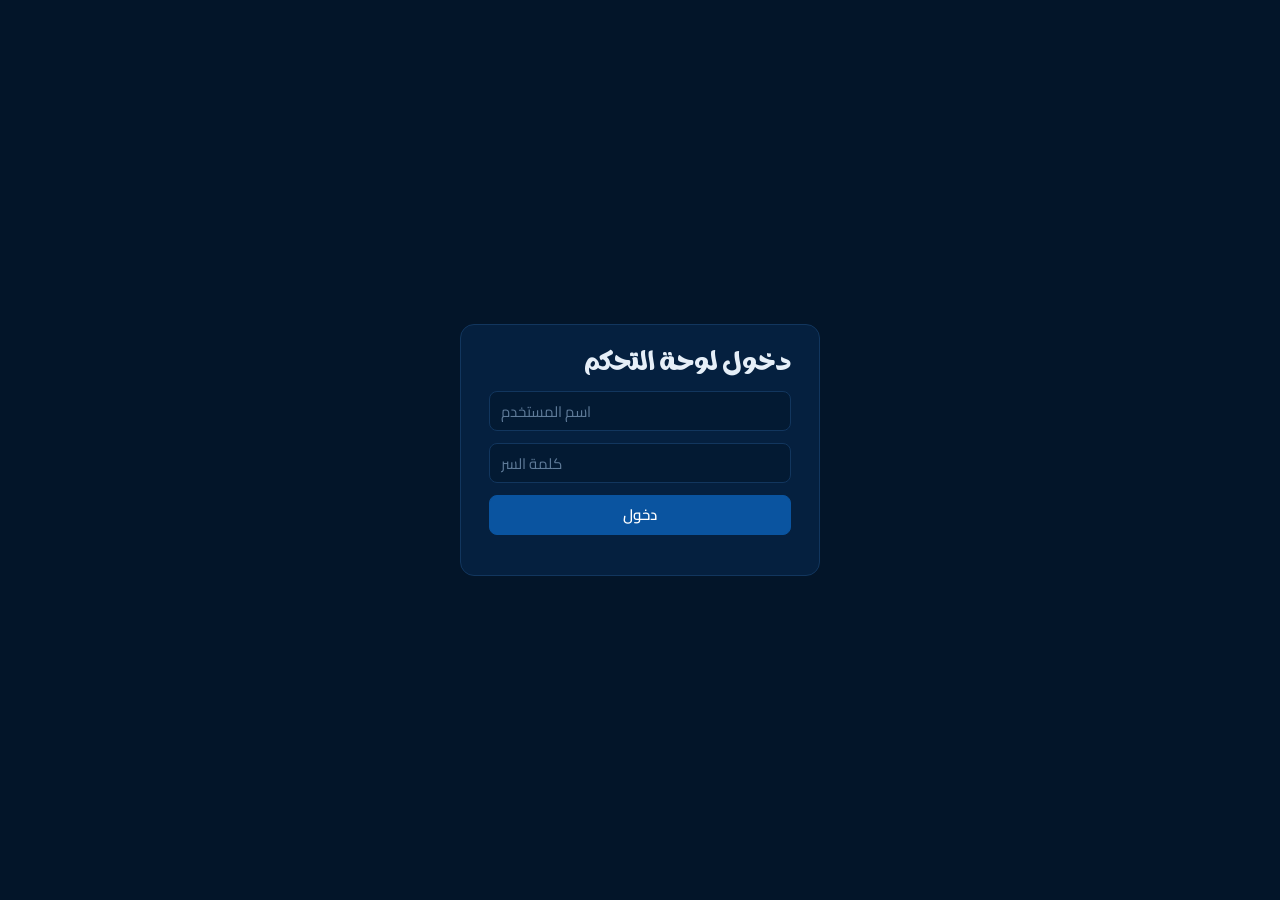
==== commit 9c754473: "Add files via upload" ====
--- a/admin.html
+++ b/admin.html
@@ -34,8 +34,7 @@
 .drop{border:1px dashed #1c4a7a;border-radius:10px;padding:14px;text-align:center;cursor:pointer;background:var(--in);color:var(--m);display:flex;gap:14px;align-items:center;justify-content:center}.drop:hover,.drop.ov{border-color:var(--sky);color:var(--t)}.drop img{height:90px;object-fit:contain}
 .vr{border:1px solid var(--l);border-radius:10px;padding:16px;margin-bottom:12px}.vr .vh{display:flex;justify-content:space-between;align-items:center;margin-bottom:12px;font-weight:700;color:var(--sky)}
 .vi{display:flex;gap:10px;align-items:center;margin-top:12px;font-size:13px;color:var(--m)}.vi img{height:46px}
-#pv{position:sticky;top:76px;padding:16px;text-align:center}.cv{--h:#6cf08a;position:relative;height:300px;border-radius:10px;overflow:hidden;background:#041a38}
-.cv .gl{position:absolute;left:50%;top:55%;width:300px;height:300px;margin:-150px 0 0 -150px;border-radius:50%;background:radial-gradient(circle,var(--h),transparent 68%);opacity:.6;filter:blur(14px)}
+#pv{position:sticky;top:76px;padding:16px;text-align:center}.cv{--h:#6cf08a;position:relative;height:300px;border-radius:10px;overflow:hidden;background:radial-gradient(circle at 50% 62%,color-mix(in srgb,var(--h) 55%,#fff0),#0f2a4d 72%)}
 .cv .bx{position:absolute;bottom:-4px;left:50%;transform:translateX(-50%);width:105%}.cv .pr{position:absolute;bottom:10px;left:50%;transform:translateX(-50%);height:86%;filter:drop-shadow(0 10px 14px #0007)}
 .cv .tag{position:absolute;top:10px;right:10px;background:#ffffffeb;color:#062a55;border-radius:99px;padding:1px 11px;font-size:12px;font-weight:700;z-index:2}
 .ci{padding:14px 4px 4px}.ci small{color:var(--sky);font-weight:600}.ci h3{margin:2px 0;font-size:17px}.ci p{margin:0;color:var(--m);font-size:13px}
@@ -48,7 +47,27 @@
 #lg{position:fixed;inset:0;z-index:30;background:var(--bg);display:grid;place-items:center}#lg form{background:var(--pn);border:1px solid var(--l);border-radius:14px;padding:28px;width:min(360px,92vw);display:grid;gap:12px}#lg h2{margin:0 0 4px}
 .chip{border:1px solid var(--l);color:var(--m);border-radius:99px;padding:2px 12px;font-size:13px;font-weight:600}.top .gh{color:var(--m)}
 .ur{display:grid;grid-template-columns:1.1fr 1.6fr auto;gap:10px;align-items:center;padding:12px;border:1px solid var(--l);border-radius:10px;margin-bottom:8px}.ur label{display:inline-flex;gap:4px;font-weight:400;margin:0 6px 0 0;color:var(--t)}
-@media(max-width:1000px){.g3,.g2{grid-template-columns:1fr}#pv{position:static}.list{max-height:260px}.f,.f.c3{grid-template-columns:1fr}.dr{grid-template-columns:1fr 1fr}.dr button{grid-column:1/-1}.top{flex-wrap:wrap;padding:10px 16px}main{padding:16px}}
+.eh{display:flex;justify-content:space-between;align-items:center;margin-bottom:6px}.eh h2{margin:0}
+.sec{padding:22px 0 6px;border-top:1px solid var(--l);margin-top:18px}.eh+.sec{border-top:0;margin-top:0}
+.sec>h3{margin:0 0 14px;font-size:15px;font-weight:700;display:flex;justify-content:space-between;align-items:center}.sec>h3 small{font-weight:400}
+.f.c3{grid-template-columns:repeat(3,1fr)}.f.c4{grid-template-columns:repeat(4,1fr)}.vr .f+.f{margin-top:14px}.vr .vi{margin:0}.w100{width:100%}
+label.ck{display:flex;align-items:center;gap:8px;font-weight:400;color:var(--t);height:38px;margin:0}
+.lh{padding:2px 10px 8px;font-size:12px;color:var(--m)}
+.pi em{font-style:normal;min-width:24px;text-align:center;border-radius:99px;background:#7fdcf51a;color:var(--sky);font-weight:700;font-size:12px}
+.pi span{opacity:0;transition:opacity .15s}.pi:hover span,.pi.on span{opacity:1}
+.pi b{font-weight:600}.pi small{font-size:12px}
+.dr:not(.hd){padding:6px;border:1px solid var(--l);border-radius:10px;background:var(--in)}.dr:not(.hd) input{background:var(--pn)}.dr.hd{padding:0 6px}
+.ur{background:var(--in)}.ur .chip{font-size:11px;padding:0 8px;margin-inline-start:6px}.ur>div:last-child{display:flex;gap:6px}
+#gd h2 small{font:400 14px Cairo,sans-serif;color:var(--m)}
+input,select{height:40px}input[type=checkbox]{height:auto}input[type=color]{height:40px}
+.f{gap:16px}.s3{grid-column:1/-1}
+.sec{padding:24px 0 8px}.sec>h3{margin-bottom:16px;font-size:16px}
+.imgrow{display:grid;grid-template-columns:200px 1fr;gap:24px;align-items:start}
+.drop.sq{flex-direction:column;height:200px;padding:10px;gap:8px;font-size:13px}.drop.sq img{height:140px;max-width:100%}
+.ihint p{margin:0 0 14px;color:var(--m);font-size:13px;max-width:360px}
+.vr{background:var(--in);padding:18px}.vr .vh{margin-bottom:14px}.vr input,.vr select{background:var(--pn)}.vr .f+.f{margin-top:16px}
+.f.cb{grid-template-columns:1.5fr 1fr .8fr}select{padding-inline:10px}
+@media(max-width:1000px){.g3,.g2{grid-template-columns:1fr}#pv{position:static}.list{max-height:260px}.f,.f.c3,.f.c4,.f.cb{grid-template-columns:1fr}.imgrow{grid-template-columns:1fr}.dr{grid-template-columns:1fr 1fr}.dr button{grid-column:1/-1}.top{flex-wrap:wrap;padding:10px 16px}main{padding:16px}}
 </style></head><body>
 <header class="top"><div class="brand"><img src="assets/img/logo-s.webp" alt="">لوحة تحكم برايت هوم</div>
 <nav><button data-tab="p" id="tp" class="on">المنتجات</button><button data-tab="d" id="td">الموزعين</button><button data-tab="u" id="tu" hidden>المستخدمين</button></nav>
@@ -76,26 +95,31 @@
 function renderP(){const p=P[sel];
  $('#app').innerHTML=`<div class="g3"><aside class="card"><div class="sh"><input id="q" placeholder="بحث في المنتجات" value="${E(q)}"><button class="btn sol" data-a="addP">+ جديد</button></div><div class="list" id="pl"></div></aside>
  <section class="card" id="ed">${p?edP(p):'<div class="emp">اختار منتج من القايمة أو أضف منتج جديد</div>'}</section><aside class="card" id="pv"></aside></div>`;listP();pvw()}
-function listP(){$('#pl').innerHTML=P.map((p,i)=>({p,i})).filter(({p})=>!q||(pn(p)+p.tag+p.variants.map(v=>v.label+v.sku).join()).includes(q)).map(({p,i})=>`<div class="pi ${i==sel?'on':''}" data-a="selP" data-i="${i}"><img src="${U(p.img)}" alt=""><div><b>${E(pn(p))}</b><small>${E(CATS[p.cat])} · ${E(p.tag)} · ${p.variants.length} صنف</small></div><span><button data-a="up" data-i="${i}" title="فوق">▲</button><button data-a="dn" data-i="${i}" title="تحت">▼</button></span></div>`).join('')||'<div class="emp">مفيش نتائج</div>'}
-function edP(p){return`<h2>تعديل المنتج</h2><div class="f">
- <div><label>الفئة (للفلتر في الموقع)</label><select data-f="cat">${Object.entries(CATS).map(([k,v])=>`<option value="${k}" ${p.cat==k?'selected':''}>${v}</option>`).join('')}</select></div>
- <div><label>الحجم على الكارت <small>(مثال: 5 لتر)</small></label><input data-f="tag" value="${E(p.tag)}"></div>
- <div class="s2"><label>وصف قصير تحت الاسم</label><input data-f="desc" value="${E(p.desc)}"></div>
- <div><label>لون الإضاءة خلف المنتج <small>(بيتطبق على كل الأصناف)</small></label><input type="color" data-f="hue" value="${E(p.hue)}"></div>
- <div><label>&nbsp;</label><label style="font-weight:400"><input type="checkbox" data-f="cls" ${p.cls?'checked':''}> زجاجة رفيعة (شكل نحيف)</label></div>
- <div class="s2"><label>صورة المنتج الرئيسية <small>(PNG بخلفية شفافة — صورة الكراتين ثابتة ورا المنتج تلقائيًا)</small></label>${drop(p.img,-1)}</div></div>
- <h4>الأصناف (اللون / الريحة)<button class="btn sol" data-a="addV">+ صنف</button></h4>
- ${p.variants.map((v,j)=>`<div class="vr"><div class="vh"><span>صنف ${j+1}</span>${p.variants.length>1?`<button class="btn dg" data-a="rmV" data-j="${j}">حذف</button>`:''}</div><div class="f">
- <div><label>الاسم المعروض</label><input data-v="label" data-j="${j}" value="${E(v.label)}"></div>
- <div><label>الاسم الكامل في الطلب <small>(لازم يكون مميز)</small></label><input data-v="sku" data-j="${j}" value="${E(v.sku)}"></div>
- <div class="s2"><label>السطر الصغير فوق الاسم</label><input data-v="cat" data-j="${j}" value="${E(v.cat)}"></div></div>
- <div class="f c3" style="margin-top:12px"><div><label>محتوى الكرتونة <small>(العدد)</small></label><input type="number" min="1" data-v="pack" data-j="${j}" value="${v.pack}"></div><div><label>الوحدة</label><input data-v="unit" data-j="${j}" value="${E(v.unit)}" list="un"></div><div><label>لون الإضاءة</label><input type="color" data-v="hue" data-j="${j}" value="${E(v.hue)}"></div></div>
- <div class="vi">${v.img?`<img src="${U(v.img)}" alt=""><span>صورة خاصة بالصنف</span><button class="btn dg" data-a="rmI" data-j="${j}">إزالة</button>`:`<button class="btn" data-a="img" data-j="${j}">صورة خاصة بالصنف (اختياري)</button>`}</div></div>`).join('')}
- <datalist id="un"><option>جركن<option>زجاجة<option>عبوة<option>قطعة</datalist>
- <div style="margin-top:18px"><button class="btn dg" data-a="delP">حذف المنتج</button></div>`}
-const drop=(o,j)=>`<div class="drop" data-a="img" data-j="${j}">${o?`<img src="${U(o)}" alt=""><span>اضغط أو اسحب صورة جديدة لتغييرها</span>`:'<span>اضغط هنا أو اسحب صورة PNG</span>'}</div>`;
+function listP(){const rows=P.map((p,i)=>({p,i})).filter(({p})=>!q||(pn(p)+p.tag+p.variants.map(v=>v.label+v.sku).join()).includes(q));
+ $('#pl').innerHTML=`<div class="lh">${rows.length} منتج</div>`+(rows.map(({p,i})=>`<div class="pi ${i==sel?'on':''}" data-a="selP" data-i="${i}"><img src="${U(p.img)}" alt=""><div><b>${E(pn(p))}</b><small>${E(CATS[p.cat])}${p.tag?'، '+E(p.tag):''}</small></div><em title="عدد الأصناف">${p.variants.length}</em><span><button data-a="up" data-i="${i}" title="فوق">▲</button><button data-a="dn" data-i="${i}" title="تحت">▼</button></span></div>`).join('')||'<div class="emp">مفيش نتائج</div>')}
+function edP(p){return`<div class="eh"><h2>تعديل المنتج</h2><button class="btn dg" data-a="delP">حذف المنتج</button></div>
+ <section class="sec"><h3>البيانات الأساسية</h3><div class="f c3 cb">
+  <div><label>الفئة <small>(للفلتر في الموقع)</small></label><select data-f="cat">${Object.entries(CATS).map(([k,v])=>`<option value="${k}" ${p.cat==k?'selected':''}>${v}</option>`).join('')}</select></div>
+  <div><label>الحجم على الكارت <small>(مثال: 5 لتر)</small></label><input data-f="tag" value="${E(p.tag)}"></div>
+  <div><label>لون التوهج ورا المنتج</label><input type="color" data-f="hue" value="${E(p.hue)}"></div>
+  <div class="s3"><label>وصف قصير تحت الاسم</label><input data-f="desc" value="${E(p.desc)}"></div></div></section>
+ <section class="sec"><h3>صورة المنتج</h3><div class="imgrow">${drop(p.img,-1)}
+  <div class="ihint"><p>ارفع صورة PNG بخلفية شفافة. صورة الكراتين بتتحط ورا المنتج تلقائيًا.</p><label class="ck"><input type="checkbox" data-f="cls" ${p.cls?'checked':''}> زجاجة رفيعة (شكل نحيف)</label></div></div></section>
+ <section class="sec"><h3><span>الأصناف <small>(اللون / الريحة) · ${p.variants.length}</small></span><button class="btn sol" data-a="addV">+ صنف</button></h3>
+ ${p.variants.map((v,j)=>`<div class="vr"><div class="vh"><span>صنف ${j+1}</span>${p.variants.length>1?`<button class="btn dg" data-a="rmV" data-j="${j}">حذف</button>`:''}</div>
+  <div class="f c3">
+   <div><label>الاسم المعروض</label><input data-v="label" data-j="${j}" value="${E(v.label)}"></div>
+   <div><label>الاسم الكامل في الطلب <small>(مميز)</small></label><input data-v="sku" data-j="${j}" value="${E(v.sku)}"></div>
+   <div><label>السطر الصغير فوق الاسم</label><input data-v="cat" data-j="${j}" value="${E(v.cat)}"></div></div>
+  <div class="f c4">
+   <div><label>محتوى الكرتونة</label><input type="number" min="1" data-v="pack" data-j="${j}" value="${v.pack}"></div>
+   <div><label>الوحدة</label><input data-v="unit" data-j="${j}" value="${E(v.unit)}" list="un"></div>
+   <div><label>اللون</label><input type="color" data-v="hue" data-j="${j}" value="${E(v.hue)}"></div>
+   <div><label>صورة خاصة بالصنف <small>(اختياري)</small></label>${v.img?`<div class="vi"><img src="${U(v.img)}" alt=""><button class="btn dg" data-a="rmI" data-j="${j}">إزالة</button></div>`:`<button class="btn w100" data-a="img" data-j="${j}">رفع صورة</button>`}</div></div></div>`).join('')}
+ <datalist id="un"><option>جركن<option>زجاجة<option>عبوة<option>قطعة</datalist></section>`}
+const drop=(o,j)=>`<div class="drop sq" data-a="img" data-j="${j}">${o?`<img src="${U(o)}" alt=""><span>اضغط أو اسحب صورة جديدة لتغييرها</span>`:'<span>اضغط هنا أو اسحب صورة PNG</span>'}</div>`;
 function pvw(){const p=P[sel],b=$('#pv');if(!p){b.innerHTML='';return}const v=p.variants[pj]||p.variants[0]||nv(),im=v.img||p.img;
- b.innerHTML=`<small>معاينة الكارت</small><div class="cv" style="--h:${E(v.hue||p.hue)}"><i class="gl"></i><span class="tag">${E(p.tag)||'—'}</span><img class="bx" src="assets/img/boxes.webp" alt="">${im?`<img class="pr" src="${U(im)}" alt="">`:''}</div>
+ b.innerHTML=`<small>معاينة الكارت</small><div class="cv" style="--h:${E(v.hue||p.hue)}"><span class="tag">${E(p.tag)||'—'}</span><img class="bx" src="assets/img/boxes.webp" alt="">${im?`<img class="pr" src="${U(im)}" alt="">`:''}</div>
  <div class="ci"><small>${E(v.cat)}</small><h3>${E(v.label)||'—'}</h3><p>${E(p.desc)}</p></div><div class="chips">${p.variants.map((x,j)=>`<button class="${j==pj?'on':''}" data-a="pj" data-j="${j}">${E(x.label)||'صنف '+(j+1)}</button>`).join('')}</div>`}
 /* ===== الموزعين ===== */
 const okPh=s=>/^(01\d{9}|201\d{9})$/.test(String(s).replace(/\D/g,''));
@@ -103,9 +127,8 @@
  $('#app').innerHTML=`<div class="g2"><aside class="card"><div class="sh"><input id="gq" placeholder="محافظة أو اسم أو رقم" value="${E(gq)}"></div><div class="list" id="gl"></div></aside><section class="card" id="gd"><div class="st"><div><b>${all}</b><span>إجمالي الموزعين</span></div><div><b>${cov}/${GOVS.length}</b><span>محافظات مغطّاة</span></div></div><div id="gb"></div></section></div>`;listG();bodyG()}
 function listG(){const f=gq.trim();$('#gl').innerHTML=GOVS.filter(g=>!f||g.name.includes(f)||(D[g.id]||[]).some(r=>(r.name+r.phone+(r.area||'')).includes(f))).map(g=>{const n=(D[g.id]||[]).length;return`<div class="gi ${g.id==gov?'on':''}" data-a="selG" data-g="${g.id}"><span>${E(g.name)}</span><em class="${n?'':'z'}">${n}</em></div>`}).join('')}
 function bodyG(){const g=GOVS.find(x=>x.id==gov),r=D[gov]||(D[gov]=[]);
- $('#gb').innerHTML=`<h2>${E(g.name)} <small>(${r.length} موزع)</small></h2>${r.length?`<div class="dr hd"><span>الاسم</span><span>رقم الموبايل</span><span>المنطقة (اختياري)</span><span></span></div>`:'<div class="emp">مفيش موزعين هنا — المحافظة هتظهر «قريبًا» على الخريطة</div>'}
- ${r.map((x,i)=>`<div class="dr"><input data-d="name" data-i="${i}" value="${E(x.name)}" placeholder="اسم الموزع"><input data-d="phone" data-i="${i}" class="${okPh(x.phone)?'':'bad'}" value="${E(x.phone)}" placeholder="01012345678"><input data-d="area" data-i="${i}" value="${E(x.area||'')}" placeholder="المنطقة"><button data-a="rmD" data-i="${i}" title="حذف">حذف</button></div>`).join('')}
- <button class="btn sol" data-a="addD" style="margin-top:8px">+ إضافة موزع</button>`}
+ $('#gb').innerHTML=`<div class="eh"><h2>${E(g.name)} <small>(${r.length} موزع)</small></h2><button class="btn sol" data-a="addD">+ إضافة موزع</button></div>${r.length?`<div class="dr hd"><span>الاسم</span><span>رقم الموبايل</span><span>المنطقة (اختياري)</span><span></span></div>`:'<div class="emp">مفيش موزعين هنا — المحافظة هتظهر «قريبًا» على الخريطة</div>'}
+ ${r.map((x,i)=>`<div class="dr"><input data-d="name" data-i="${i}" value="${E(x.name)}" placeholder="اسم الموزع"><input data-d="phone" data-i="${i}" class="${okPh(x.phone)?'':'bad'}" value="${E(x.phone)}" placeholder="01012345678"><input data-d="area" data-i="${i}" value="${E(x.area||'')}" placeholder="المنطقة"><button data-a="rmD" data-i="${i}" title="حذف">حذف</button></div>`).join('')}`}
 /* ===== التصدير (ZIP) ===== */
 const CT=(()=>{const t=[];for(let n=0;n<256;n++){let c=n;for(let k=0;k<8;k++)c=c&1?0xEDB88320^(c>>>1):c>>>1;t[n]=c>>>0}return t})(),crc=u=>{let c=-1;for(let i=0;i<u.length;i++)c=CT[(c^u[i])&255]^(c>>>8);return(~c)>>>0};
 function zip(fs){const en=new TextEncoder(),pt=[],cd=[];let o=0,cs=0;for(const f of fs){const nm=en.encode(f.name),c=crc(f.data),n=f.data.length,h=new DataView(new ArrayBuffer(30));
@@ -137,8 +160,9 @@
  tab=!hp?'p':!hd?'d':mg?'u':'p';document.querySelectorAll('.top nav button').forEach(b=>b.classList.toggle('on',b.dataset.tab==tab));R()}
 async function renderU(){$('#app').innerHTML='<section class="card" id="gd"><h2>المستخدمين والصلاحيات</h2><div id="ul">جاري التحميل…</div></section>';let us=[];try{us=(await api('/users')).users}catch(e){return toast(e.message)}
  const rs=me.role=='developer'?['owner','editor']:['editor'];
- $('#ul').innerHTML=`<div class="vr"><div class="vh">إضافة مستخدم جديد</div><div class="f"><div><label>اسم المستخدم (إنجليزي)</label><input id="nu" dir="ltr"></div><div><label>الاسم</label><input id="nn"></div><div><label>كلمة السر (8 حروف+)</label><input id="np" dir="ltr"></div><div><label>الدور</label><select id="nr">${rs.map(r=>`<option value="${r}">${RL[r]}</option>`).join('')}</select></div><div class="s2"><label>الصلاحيات (للمحرّر)</label>${Object.keys(PM).map(k=>`<label style="display:inline-flex;gap:4px;font-weight:400"><input type="checkbox" class="pk" value="${k}"> ${PM[k]}</label>`).join(' ')}</div></div><button class="btn sol" data-a="addU" style="margin-top:12px">+ إضافة</button></div>`
- +(us.length?us.map(x=>`<div class="ur"><div><b>${E(x.name)}</b><br><small dir="ltr">${E(x.username)} · ${RL[x.role]}</small></div><div>${x.role=='owner'?'<small>كل الصلاحيات</small>':Object.keys(PM).map(k=>`<label><input type="checkbox" data-pu="${E(x.username)}" value="${k}" ${x.perms.includes(k)?'checked':''}> ${PM[k]}</label>`).join('')}</div><div><button class="btn" data-a="pwU" data-u="${E(x.username)}">كلمة السر</button> <button class="btn dg" data-a="delU" data-u="${E(x.username)}">حذف</button></div></div>`).join(''):'<div class="emp">لسه مفيش مستخدمين</div>')}
+ $('#ul').innerHTML=`<section class="sec" style="border-top:0;margin-top:0;padding-top:0"><h3>إضافة مستخدم جديد</h3><div class="f c4"><div><label>اسم المستخدم (إنجليزي)</label><input id="nu" dir="ltr"></div><div><label>الاسم</label><input id="nn"></div><div><label>كلمة السر (8 حروف+)</label><input id="np" dir="ltr"></div><div><label>الدور</label><select id="nr">${rs.map(r=>`<option value="${r}">${RL[r]}</option>`).join('')}</select></div><div class="s2"><label>الصلاحيات <small>(للمحرّر)</small></label>${Object.keys(PM).map(k=>`<label style="display:inline-flex;gap:4px;font-weight:400"><input type="checkbox" class="pk" value="${k}"> ${PM[k]}</label>`).join(' ')}</div></div><button class="btn sol" data-a="addU" style="margin-top:14px">+ إضافة</button></section><section class="sec"><h3>المستخدمين الحاليين</h3><div id="ulist"></div></section>`
+ 
+ $('#ulist').innerHTML=(us.length?us.map(x=>`<div class="ur"><div><b>${E(x.name)}</b><br><small dir="ltr">${E(x.username)}</small> <span class="chip">${RL[x.role]}</span></div><div>${x.role=='owner'?'<small>كل الصلاحيات</small>':Object.keys(PM).map(k=>`<label><input type="checkbox" data-pu="${E(x.username)}" value="${k}" ${x.perms.includes(k)?'checked':''}> ${PM[k]}</label>`).join('')}</div><div><button class="btn" data-a="pwU" data-u="${E(x.username)}">كلمة السر</button> <button class="btn dg" data-a="delU" data-u="${E(x.username)}">حذف</button></div></div>`).join(''):'<div class="emp">لسه مفيش مستخدمين</div>')}
 async function addU(){const g=i=>$('#'+i).value.trim();try{await api('/users','POST',{username:g('nu'),name:g('nn'),password:g('np'),role:$('#nr').value,perms:[...document.querySelectorAll('.pk:checked')].map(c=>c.value)});toast('تمت الإضافة ✓');renderU()}catch(e){alert(e.message)}}
 async function pwU(u){const p=prompt('كلمة السر الجديدة للمستخدم '+u+' (8 حروف على الأقل)');if(!p)return;try{await api('/users/'+u,'PATCH',{password:p});toast('اتغيرت كلمة السر ✓')}catch(e){alert(e.message)}}
 async function delU(u){if(!confirm('تحذف المستخدم '+u+'؟'))return;try{await api('/users/'+u,'DELETE');renderU()}catch(e){alert(e.message)}}
@@ -161,7 +185,7 @@
 document.addEventListener('drop',e=>{const d=e.target.closest('.drop');if(d){e.preventDefault();setImg(e.dataTransfer.files[0],+d.dataset.j)}});
 document.addEventListener('input',e=>{const t=e.target,p=P[sel];
  if(t.id=='q'){q=t.value;return listP()}if(t.id=='gq'){gq=t.value;return listG()}
- if(t.dataset.f){p[t.dataset.f]=t.type=='checkbox'?(t.checked?'slim':''):t.value;if(t.dataset.f=='hue'){p.variants.forEach(v=>v.hue=t.value);document.querySelectorAll('[data-v=hue]').forEach(i=>i.value=t.value)}mark();listP();pvw()}
+ if(t.dataset.f){p[t.dataset.f]=t.type=='checkbox'?(t.checked?'slim':''):t.value;mark();listP();pvw()}
  else if(t.dataset.v){const v=p.variants[+t.dataset.j];v[t.dataset.v]=t.dataset.v=='pack'?Math.max(1,+t.value||1):t.value;mark();listP();pvw()}
  else if(t.dataset.d){const r=D[gov][+t.dataset.i];r[t.dataset.d]=t.value;if(t.dataset.d=='phone')t.classList.toggle('bad',!okPh(t.value));mark()}});
 document.addEventListener('change',e=>{if(e.target.dataset.d)renderD();else if(e.target.dataset.pu)permU(e.target)});
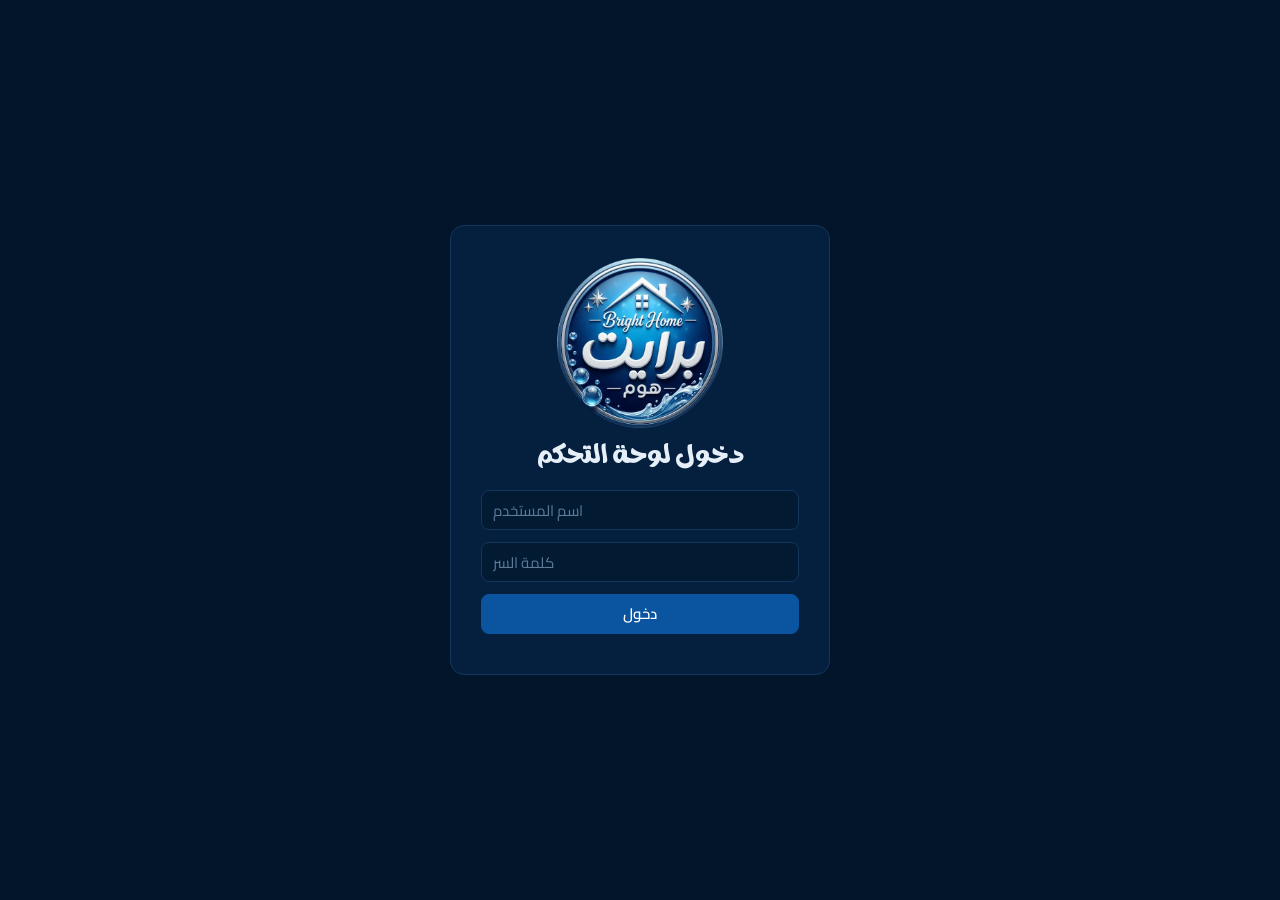
==== commit 51ed83a6: "Add files via upload" ====
--- a/admin.html
+++ b/admin.html
@@ -67,22 +67,28 @@
 .ihint p{margin:0 0 14px;color:var(--m);font-size:13px;max-width:360px}
 .vr{background:var(--in);padding:18px}.vr .vh{margin-bottom:14px}.vr input,.vr select{background:var(--pn)}.vr .f+.f{margin-top:16px}
 .f.cb{grid-template-columns:1.5fr 1fr .8fr}select{padding-inline:10px}
+#lg form{padding:32px 30px 28px;width:min(380px,92vw)}#lg h2{text-align:center;margin:0 0 10px}.lgo{display:block;width:170px;height:170px;object-fit:contain;margin:0 auto 6px}#lg small{text-align:center}
+.cnt{display:block;margin-top:2px;color:var(--m);font-size:13px}
+.pi .gp{width:14px;height:22px;flex:none;cursor:grab;touch-action:none;user-select:none;opacity:.55;background:radial-gradient(circle,var(--m) 1.3px,transparent 1.7px) 0 0/7px 7px}.pi .gp:hover{opacity:1}
+.pi.drg{opacity:.45}.pi.ovt{box-shadow:inset 0 2px 0 var(--sky)}.pi.ovb{box-shadow:inset 0 -2px 0 var(--sky)}
+.asw{display:flex;align-items:center;justify-content:space-between;gap:16px;padding:14px 16px;margin-bottom:16px;background:var(--in);border:1px solid var(--l);border-radius:10px}.asw b{display:block}.asw small{color:var(--m)}
+.sw{position:relative;flex:none;width:46px;height:26px;border-radius:99px;border:1px solid var(--l);background:var(--pn);cursor:pointer;padding:0;transition:background .2s,border-color .2s}.sw i{position:absolute;top:3px;inset-inline-start:3px;width:18px;height:18px;border-radius:50%;background:var(--m);transition:inset-inline-start .2s,background .2s}.sw.on{background:var(--bd);border-color:var(--bd)}.sw.on i{inset-inline-start:23px;background:#fff}
 @media(max-width:1000px){.g3,.g2{grid-template-columns:1fr}#pv{position:static}.list{max-height:260px}.f,.f.c3,.f.c4,.f.cb{grid-template-columns:1fr}.imgrow{grid-template-columns:1fr}.dr{grid-template-columns:1fr 1fr}.dr button{grid-column:1/-1}.top{flex-wrap:wrap;padding:10px 16px}main{padding:16px}}
 </style></head><body>
 <header class="top"><div class="brand"><img src="assets/img/logo-s.webp" alt="">لوحة تحكم برايت هوم</div>
 <nav><button data-tab="p" id="tp" class="on">المنتجات</button><button data-tab="d" id="td">الموزعين</button><button data-tab="u" id="tu" hidden>المستخدمين</button></nav>
 <span id="me" class="chip" hidden></span><button id="pub" class="btn pri">نشر على الموقع<i id="bd" hidden>●</i></button><button id="zp" class="btn gh" title="تحميل نسخة ZIP">تحميل ZIP</button><button id="lo" class="btn gh" hidden>خروج</button></header>
 <div id="ban"></div><main id="app"></main><div id="toast"></div>
-<div id="lg" hidden><form id="lf"><h2>دخول لوحة التحكم</h2><input id="lu" placeholder="اسم المستخدم" autocomplete="username" dir="ltr"><input id="lpw" type="password" placeholder="كلمة السر" autocomplete="current-password" dir="ltr"><button class="btn sol">دخول</button><small id="le" style="color:var(--er)"></small></form></div>
+<div id="lg" hidden><form id="lf"><img class="lgo" src="assets/img/logo-m.webp" alt="برايت هوم"><h2>دخول لوحة التحكم</h2><input id="lu" placeholder="اسم المستخدم" autocomplete="username" dir="ltr"><input id="lpw" type="password" placeholder="كلمة السر" autocomplete="current-password" dir="ltr"><button class="btn sol">دخول</button><small id="le" style="color:var(--er)"></small></form></div>
 <input type="file" id="file" accept="image/png,image/webp,image/jpeg" hidden>
 <dialog id="dlg"><h2>اتحمّل ملف التحديثات</h2><ol><li>فُك ضغط الملف <b>bright-home-update.zip</b>.</li><li>ارفع محتوياته فوق ملفات الموقع (GitHub) بنفس أسماء المجلدات: <code dir="ltr">js/</code> و <code dir="ltr">assets/</code>.</li><li>استنى دقيقة وافتح الموقع واعمل تحديث للصفحة.</li></ol><button class="btn sol" onclick="dlg.close()">تمام</button></dialog>
-<script src="js/config.js"></script><script src="js/egypt-map.js"></script><script src="js/products-data.js"></script><script src="js/distributors-data.js"></script>
+<script src="js/config.js"></script><script src="js/egypt-map.js"></script><script src="js/products-data.js"></script><script src="js/distributors-data.js"></script><script src="js/settings-data.js"></script>
 <script>
 const $=s=>document.querySelector(s),E=s=>String(s??'').replace(/[&<>"]/g,c=>({'&':'&amp;','<':'&lt;','>':'&gt;','"':'&quot;'}[c]));
 const API=(typeof CONFIG!=='undefined'&&CONFIG.ADMIN_API)||'';let tok=sessionStorage.getItem('bh_tok')||'',me=null;
 const CATS={degrease:'مزيل الدهون',soap:'غسول اليدين',fresh:'معطر ملابس'},GOVS=EGYPT_MAP.govs,KEY='bh_admin_draft';
-let P=JSON.parse(JSON.stringify(PRODUCTS)),D=JSON.parse(JSON.stringify(DISTRIBUTORS)),imgs={},sel=0,pj=0,gov=GOVS[0].id,tab='p',pick=null,dirty=false,q='',gq='',tm;
-const U=o=>o?(imgs[o.src]?imgs[o.src].url:o.src):'',pn=p=>p.variants[0]?.label||'منتج جديد';
+let S=typeof SETTINGS!=='undefined'&&SETTINGS?JSON.parse(JSON.stringify(SETTINGS)):{applyOpen:true},P=JSON.parse(JSON.stringify(PRODUCTS)),D=JSON.parse(JSON.stringify(DISTRIBUTORS)),imgs={},sel=0,pj=0,gov=GOVS[0].id,tab='p',pick=null,dirty=false,q='',gq='',tm;
+const canS=()=>!API||(me&&me.perms.includes('settings')),U=o=>o?(imgs[o.src]?imgs[o.src].url:o.src):'',pn=p=>p.variants[0]?.label||'منتج جديد';
 const toast=m=>{const t=$('#toast');t.textContent=m;t.classList.add('on');setTimeout(()=>t.classList.remove('on'),2200)};
 const mark=()=>{dirty=true;$('#bd').hidden=false;clearTimeout(tm);if(!API)tm=setTimeout(()=>localStorage.setItem(KEY,JSON.stringify({P,D})),400)};
 const nv=()=>({sku:'',label:'',cat:'',hue:'#6cf08a',pack:1,unit:'جركن'});
@@ -96,12 +102,11 @@
  $('#app').innerHTML=`<div class="g3"><aside class="card"><div class="sh"><input id="q" placeholder="بحث في المنتجات" value="${E(q)}"><button class="btn sol" data-a="addP">+ جديد</button></div><div class="list" id="pl"></div></aside>
  <section class="card" id="ed">${p?edP(p):'<div class="emp">اختار منتج من القايمة أو أضف منتج جديد</div>'}</section><aside class="card" id="pv"></aside></div>`;listP();pvw()}
 function listP(){const rows=P.map((p,i)=>({p,i})).filter(({p})=>!q||(pn(p)+p.tag+p.variants.map(v=>v.label+v.sku).join()).includes(q));
- $('#pl').innerHTML=`<div class="lh">${rows.length} منتج</div>`+(rows.map(({p,i})=>`<div class="pi ${i==sel?'on':''}" data-a="selP" data-i="${i}"><img src="${U(p.img)}" alt=""><div><b>${E(pn(p))}</b><small>${E(CATS[p.cat])}${p.tag?'، '+E(p.tag):''}</small></div><em title="عدد الأصناف">${p.variants.length}</em><span><button data-a="up" data-i="${i}" title="فوق">▲</button><button data-a="dn" data-i="${i}" title="تحت">▼</button></span></div>`).join('')||'<div class="emp">مفيش نتائج</div>')}
+ $('#pl').innerHTML=`<div class="lh">${rows.length} منتج</div>`+(rows.map(({p,i})=>`<div class="pi ${i==sel?'on':''}" data-a="selP" data-i="${i}"><img src="${U(p.img)}" alt=""><div><b>${E(pn(p))}</b><small>${E(CATS[p.cat])}${p.tag?'، '+E(p.tag):''}</small></div><em title="عدد الأصناف">${p.variants.length}</em><i class="gp" data-grip data-i="${i}" title="اسحب لترتيب المنتج"></i></div>`).join('')||'<div class="emp">مفيش نتائج</div>')}
 function edP(p){return`<div class="eh"><h2>تعديل المنتج</h2><button class="btn dg" data-a="delP">حذف المنتج</button></div>
- <section class="sec"><h3>البيانات الأساسية</h3><div class="f c3 cb">
+ <section class="sec"><h3>البيانات الأساسية</h3><div class="f">
   <div><label>الفئة <small>(للفلتر في الموقع)</small></label><select data-f="cat">${Object.entries(CATS).map(([k,v])=>`<option value="${k}" ${p.cat==k?'selected':''}>${v}</option>`).join('')}</select></div>
   <div><label>الحجم على الكارت <small>(مثال: 5 لتر)</small></label><input data-f="tag" value="${E(p.tag)}"></div>
-  <div><label>لون التوهج ورا المنتج</label><input type="color" data-f="hue" value="${E(p.hue)}"></div>
   <div class="s3"><label>وصف قصير تحت الاسم</label><input data-f="desc" value="${E(p.desc)}"></div></div></section>
  <section class="sec"><h3>صورة المنتج</h3><div class="imgrow">${drop(p.img,-1)}
   <div class="ihint"><p>ارفع صورة PNG بخلفية شفافة. صورة الكراتين بتتحط ورا المنتج تلقائيًا.</p><label class="ck"><input type="checkbox" data-f="cls" ${p.cls?'checked':''}> زجاجة رفيعة (شكل نحيف)</label></div></div></section>
@@ -124,10 +129,10 @@
 /* ===== الموزعين ===== */
 const okPh=s=>/^(01\d{9}|201\d{9})$/.test(String(s).replace(/\D/g,''));
 function renderD(){const all=GOVS.reduce((a,g)=>a+(D[g.id]||[]).length,0),cov=GOVS.filter(g=>(D[g.id]||[]).length).length;
- $('#app').innerHTML=`<div class="g2"><aside class="card"><div class="sh"><input id="gq" placeholder="محافظة أو اسم أو رقم" value="${E(gq)}"></div><div class="list" id="gl"></div></aside><section class="card" id="gd"><div class="st"><div><b>${all}</b><span>إجمالي الموزعين</span></div><div><b>${cov}/${GOVS.length}</b><span>محافظات مغطّاة</span></div></div><div id="gb"></div></section></div>`;listG();bodyG()}
+ $('#app').innerHTML=`<div class="g2"><aside class="card"><div class="sh"><input id="gq" placeholder="محافظة أو اسم أو رقم" value="${E(gq)}"></div><div class="list" id="gl"></div></aside><section class="card" id="gd">${canS()?`<div class="asw"><div><b>التقديم كموزع معتمد</b><small>${S.applyOpen!==false?'مفتوح: الزوار يقدروا يقدّموا من الموقع':'مقفول: الموقع بيعرض «التقديم مغلق» تحت الزرار'}</small></div><button class="sw ${S.applyOpen!==false?'on':''}" data-a="swA" role="switch" aria-checked="${S.applyOpen!==false}" title="فتح أو قفل التقديم"><i></i></button></div>`:''}<div class="st"><div><b>${all}</b><span>إجمالي الموزعين</span></div><div><b>${cov}/${GOVS.length}</b><span>محافظات مغطّاة</span></div></div><div id="gb"></div></section></div>`;listG();bodyG()}
 function listG(){const f=gq.trim();$('#gl').innerHTML=GOVS.filter(g=>!f||g.name.includes(f)||(D[g.id]||[]).some(r=>(r.name+r.phone+(r.area||'')).includes(f))).map(g=>{const n=(D[g.id]||[]).length;return`<div class="gi ${g.id==gov?'on':''}" data-a="selG" data-g="${g.id}"><span>${E(g.name)}</span><em class="${n?'':'z'}">${n}</em></div>`}).join('')}
 function bodyG(){const g=GOVS.find(x=>x.id==gov),r=D[gov]||(D[gov]=[]);
- $('#gb').innerHTML=`<div class="eh"><h2>${E(g.name)} <small>(${r.length} موزع)</small></h2><button class="btn sol" data-a="addD">+ إضافة موزع</button></div>${r.length?`<div class="dr hd"><span>الاسم</span><span>رقم الموبايل</span><span>المنطقة (اختياري)</span><span></span></div>`:'<div class="emp">مفيش موزعين هنا — المحافظة هتظهر «قريبًا» على الخريطة</div>'}
+ $('#gb').innerHTML=`<div class="eh"><div><h2>${E(g.name)}</h2><span class="cnt">${r.length} موزع</span></div><button class="btn sol" data-a="addD">+ إضافة موزع</button></div>${r.length?`<div class="dr hd"><span>الاسم</span><span>رقم الموبايل</span><span>المنطقة (اختياري)</span><span></span></div>`:'<div class="emp">مفيش موزعين هنا، والمحافظة هتظهر «قريبًا» على الخريطة</div>'}
  ${r.map((x,i)=>`<div class="dr"><input data-d="name" data-i="${i}" value="${E(x.name)}" placeholder="اسم الموزع"><input data-d="phone" data-i="${i}" class="${okPh(x.phone)?'':'bad'}" value="${E(x.phone)}" placeholder="01012345678"><input data-d="area" data-i="${i}" value="${E(x.area||'')}" placeholder="المنطقة"><button data-a="rmD" data-i="${i}" title="حذف">حذف</button></div>`).join('')}`}
 /* ===== التصدير (ZIP) ===== */
 const CT=(()=>{const t=[];for(let n=0;n<256;n++){let c=n;for(let k=0;k<8;k++)c=c&1?0xEDB88320^(c>>>1):c>>>1;t[n]=c>>>0}return t})(),crc=u=>{let c=-1;for(let i=0;i<u.length;i++)c=CT[(c^u[i])&255]^(c>>>8);return(~c)>>>0};
@@ -141,6 +146,7 @@
  const en=new TextEncoder(),fs=[],used=new Set();
  P.forEach(p=>[p.img,...p.variants.map(v=>v.img)].forEach(o=>o&&imgs[o.src]&&!imgs[o.src].done&&used.add(o.src)));
  for(const s of used){fs.push({name:s,data:new Uint8Array(await imgs[s].full.arrayBuffer())},{name:s.replace('products/','products/m/'),data:new Uint8Array(await imgs[s].m.arrayBuffer())})}
+ fs.push({name:'js/settings-data.js',data:en.encode('/* إعدادات الموقع — بتتعدّل من لوحة التحكم (admin.html) */\nconst SETTINGS = '+JSON.stringify(S,null,1)+';\n')});
  fs.push({name:'js/products-data.js',data:en.encode('/* بيانات المنتجات — بتتعدّل من لوحة التحكم (admin.html) */\nconst PRODUCTS = '+JSON.stringify(P,null,1)+';\n')});
  const ks=[...GOVS.map(g=>g.id),...Object.keys(D).filter(k=>!GOVS.some(g=>g.id==k))];
  fs.push({name:'js/distributors-data.js',data:en.encode('/* موزعي برايت هوم — بيتعدّل من لوحة التحكم (admin.html) */\nconst DISTRIBUTORS = {\n'+ks.map(k=>`\n  // ───── ${(GOVS.find(g=>g.id==k)||{}).name||k} ─────\n  ${k}: [\n`+(D[k]||[]).map(r=>`    { name:${JSON.stringify(r.name.trim())}, phone:${JSON.stringify(r.phone.trim())}${r.area&&r.area.trim()?`, area:${JSON.stringify(r.area.trim())}`:''} },\n`).join('')+'  ],\n').join('')+'};\n')});
@@ -148,13 +154,13 @@
 async function exportZip(){const fs=await build();if(!fs)return;const a=document.createElement('a');a.href=URL.createObjectURL(zip(fs));a.download='bright-home-update.zip';a.click();dirty=false;$('#bd').hidden=true;dlg.showModal()}
 const b64=d=>new Promise(r=>{const f=new FileReader();f.onload=()=>r(f.result.split(',')[1]);f.readAsDataURL(new Blob([d]))});
 async function publish(){if(!tok)return exportZip();let fs=await build();if(!fs)return;
- fs=fs.filter(f=>me.perms.includes(/distributors-data/.test(f.name)?'distributors':'products'));const b=$('#pub');b.disabled=true;toast('جاري النشر…');
+ fs=fs.filter(f=>me.perms.includes(/settings-data/.test(f.name)?'settings':/distributors-data/.test(f.name)?'distributors':'products'));const b=$('#pub');b.disabled=true;toast('جاري النشر…');
  try{const files=[];for(const f of fs)files.push({path:f.name,b64:await b64(f.data)});await api('/publish','POST',{files});Object.values(imgs).forEach(i=>i.done=1);dirty=false;$('#bd').hidden=true;toast('تم النشر ✓ — الموقع هيتحدّث خلال دقيقة تقريبًا')}catch(e){alert(e.message)}b.disabled=false}
 /* ===== الحساب والمستخدمين ===== */
 const api=async(p,m='GET',b)=>{const r=await fetch(API+p,{method:m,headers:{'Content-Type':'application/json',...(tok?{Authorization:'Bearer '+tok}:{})},body:b?JSON.stringify(b):undefined}),j=await r.json().catch(()=>({}));if(r.status===401&&tok&&p!=='/login'){logout();throw new Error(j.error||'انتهت الجلسة')}if(!r.ok)throw new Error(j.error||'خطأ '+r.status);return j};
 const logout=()=>{sessionStorage.removeItem('bh_tok');location.reload()},RL={developer:'مطوّر',owner:'مالك',editor:'محرّر'},PM={products:'المنتجات',distributors:'الموزعين'};
 async function boot(){if(!API)return renderP();if(!tok){$('#lg').hidden=false;return}
- try{me=await api('/me');const d=await api('/data');if(d.products)P=new Function(d.products+';return PRODUCTS')();if(d.distributors)D=new Function(d.distributors+';return DISTRIBUTORS')();start()}catch(e){tok='';$('#lg').hidden=false}}
+ try{me=await api('/me');const d=await api('/data');if(d.products)P=new Function(d.products+';return PRODUCTS')();if(d.distributors)D=new Function(d.distributors+';return DISTRIBUTORS')();if(d.settings)S=new Function(d.settings+';return SETTINGS')();start()}catch(e){tok='';$('#lg').hidden=false}}
 function start(){$('#lg').hidden=true;$('#me').hidden=$('#lo').hidden=false;$('#me').textContent=me.name+' · '+RL[me.role];
  const hp=!me.perms.includes('products'),hd=!me.perms.includes('distributors'),mg=me.role!='editor';$('#tp').hidden=hp;$('#td').hidden=hd;$('#tu').hidden=!mg;
  tab=!hp?'p':!hd?'d':mg?'u':'p';document.querySelectorAll('.top nav button').forEach(b=>b.classList.toggle('on',b.dataset.tab==tab));R()}
@@ -168,6 +174,15 @@
 async function delU(u){if(!confirm('تحذف المستخدم '+u+'؟'))return;try{await api('/users/'+u,'DELETE');renderU()}catch(e){alert(e.message)}}
 async function permU(c){const u=c.dataset.pu;try{await api('/users/'+u,'PATCH',{perms:[...document.querySelectorAll(`[data-pu="${u}"]:checked`)].map(x=>x.value)});toast('اتحدّثت الصلاحيات ✓')}catch(e){alert(e.message);renderU()}}
 /* ===== الأحداث ===== */
+/* ===== ترتيب المنتجات بالسحب (ماوس + لمس) ===== */
+let drag=null;
+const clr=()=>document.querySelectorAll('.pi.ovt,.pi.ovb,.pi.drg').forEach(x=>x.classList.remove('ovt','ovb','drg'));
+document.addEventListener('pointerdown',e=>{const g=e.target.closest('[data-grip]');if(!g)return;e.preventDefault();drag={from:+g.dataset.i,to:null,after:false};g.closest('.pi').classList.add('drg')});
+document.addEventListener('pointermove',e=>{if(!drag)return;const t=document.elementFromPoint(e.clientX,e.clientY)?.closest('.pi');document.querySelectorAll('.pi.ovt,.pi.ovb').forEach(x=>x.classList.remove('ovt','ovb'));if(!t){drag.to=null;return}
+ const r=t.getBoundingClientRect();drag.to=+t.dataset.i;drag.after=e.clientY>r.top+r.height/2;t.classList.add(drag.after?'ovb':'ovt')});
+const dragEnd=()=>{if(!drag)return;const d=drag;drag=null;clr();if(d.to==null)return;let k=d.to+(d.after?1:0);const cur=P[sel],m=P.splice(d.from,1)[0];if(d.from<k)k--;P.splice(k,0,m);if(k==d.from)return;sel=P.indexOf(cur);mark();renderP()};
+document.addEventListener('pointerup',dragEnd);document.addEventListener('pointercancel',()=>{drag=null;clr()});
+
 const R=()=>tab=='p'?renderP():tab=='d'?renderD():renderU();
 document.addEventListener('click',e=>{const t=e.target.closest('[data-a],[data-tab]');if(!t)return;const a=t.dataset.a,i=+t.dataset.i,j=+t.dataset.j,p=P[sel];
  if(t.dataset.tab){tab=t.dataset.tab;document.querySelectorAll('.top nav button').forEach(b=>b.classList.toggle('on',b==t));return R()}
@@ -178,7 +193,7 @@
  else if(a=='img'){pick=j;$('#file').value='';$('#file').click()}else if(a=='rmI'){delete p.variants[j].img;mark();renderP()}else if(a=='pj'){pj=j;pvw()}
  else if(a=='selG'){gov=t.dataset.g;listG();bodyG()}else if(a=='addD'){(D[gov]=D[gov]||[]).push({name:'',phone:'',area:''});mark();bodyG();listG()}
  else if(a=='rmD'){if(confirm('تحذف الموزع ده؟')){D[gov].splice(i,1);mark();renderD()}}
- else if(a=='addU')addU();else if(a=='pwU')pwU(t.dataset.u);else if(a=='delU')delU(t.dataset.u)});
+ else if(a=='swA'){S.applyOpen=S.applyOpen===false;mark();renderD()}else if(a=='addU')addU();else if(a=='pwU')pwU(t.dataset.u);else if(a=='delU')delU(t.dataset.u)});
 $('#file').onchange=e=>setImg(e.target.files[0],pick);
 document.addEventListener('dragover',e=>{if(e.target.closest('.drop')){e.preventDefault();e.target.closest('.drop').classList.add('ov')}});
 document.addEventListener('dragleave',e=>e.target.closest&&e.target.closest('.drop')?.classList.remove('ov'));
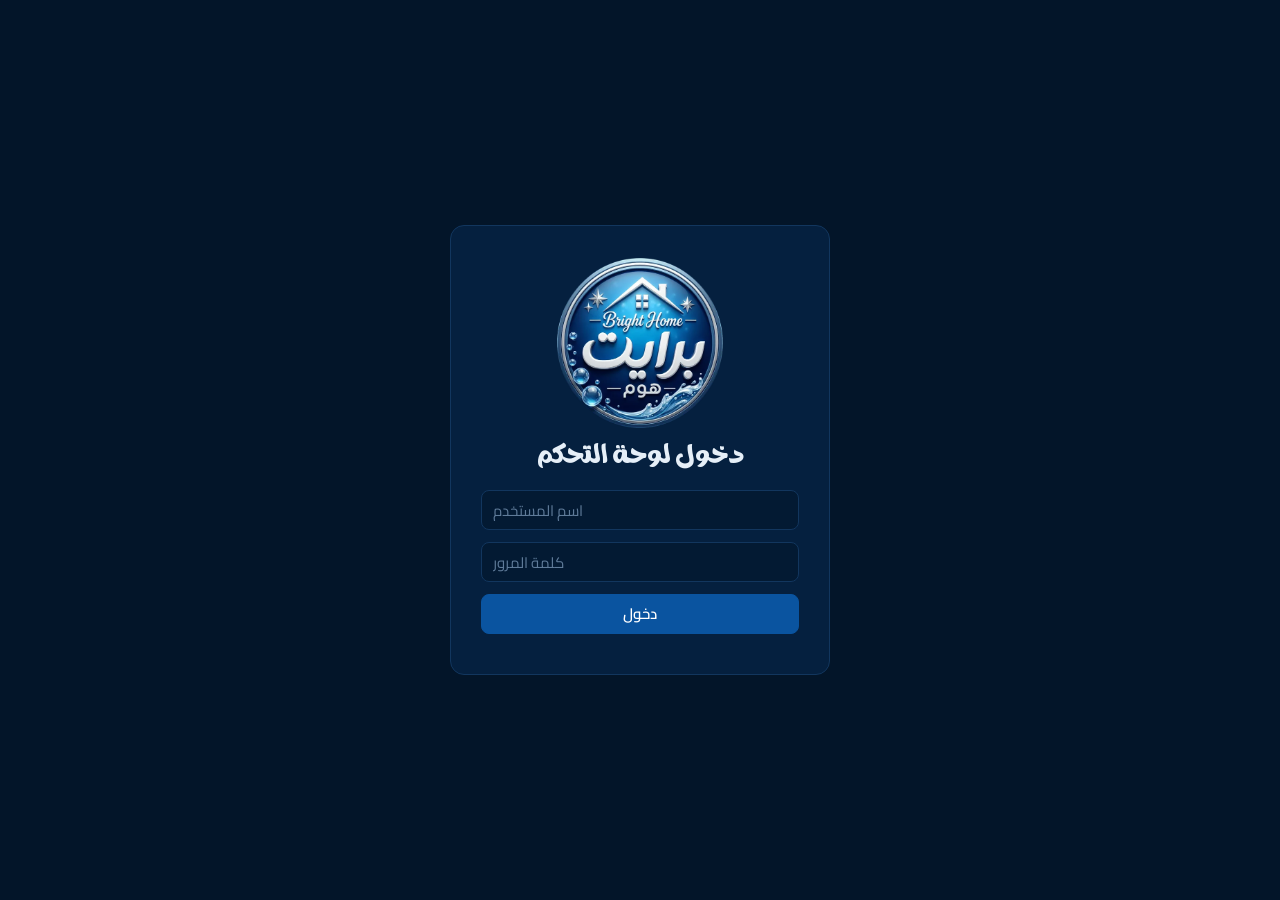
==== commit e8424cd8: "Add files via upload" ====
--- a/admin.html
+++ b/admin.html
@@ -66,7 +66,7 @@
 .drop.sq{flex-direction:column;height:200px;padding:10px;gap:8px;font-size:13px}.drop.sq img{height:140px;max-width:100%}
 .ihint p{margin:0 0 14px;color:var(--m);font-size:13px;max-width:360px}
 .vr{background:var(--in);padding:18px}.vr .vh{margin-bottom:14px}.vr input,.vr select{background:var(--pn)}.vr .f+.f{margin-top:16px}
-.f.cb{grid-template-columns:1.5fr 1fr .8fr}select{padding-inline:10px}
+.f.cb{grid-template-columns:1.5fr 1fr .8fr}select{padding-block:0;padding-inline:10px;line-height:1.2;text-align-last:right}select option{line-height:1.6}
 #lg form{padding:32px 30px 28px;width:min(380px,92vw)}#lg h2{text-align:center;margin:0 0 10px}.lgo{display:block;width:170px;height:170px;object-fit:contain;margin:0 auto 6px}#lg small{text-align:center}
 .cnt{display:block;margin-top:2px;color:var(--m);font-size:13px}
 .pi .gp{width:14px;height:22px;flex:none;cursor:grab;touch-action:none;user-select:none;opacity:.55;background:radial-gradient(circle,var(--m) 1.3px,transparent 1.7px) 0 0/7px 7px}.pi .gp:hover{opacity:1}
@@ -74,14 +74,19 @@
 .asw{display:flex;align-items:center;justify-content:space-between;gap:16px;padding:14px 16px;margin-bottom:16px;background:var(--in);border:1px solid var(--l);border-radius:10px}.asw b{display:block}.asw small{color:var(--m)}
 .sw{position:relative;flex:none;width:46px;height:26px;border-radius:99px;border:1px solid var(--l);background:var(--pn);cursor:pointer;padding:0;transition:background .2s,border-color .2s}.sw i{position:absolute;top:3px;inset-inline-start:3px;width:18px;height:18px;border-radius:50%;background:var(--m);transition:inset-inline-start .2s,background .2s}.sw.on{background:var(--bd);border-color:var(--bd)}.sw.on i{inset-inline-start:23px;background:#fff}
 @media(max-width:1000px){.g3,.g2{grid-template-columns:1fr}#pv{position:static}.list{max-height:260px}.f,.f.c3,.f.c4,.f.cb{grid-template-columns:1fr}.imgrow{grid-template-columns:1fr}.dr{grid-template-columns:1fr 1fr}.dr button{grid-column:1/-1}.top{flex-wrap:wrap;padding:10px 16px}main{padding:16px}}
+.lt{display:flex;gap:10px;flex-wrap:wrap;align-items:center;margin-bottom:12px}.lt input{max-width:260px}.lt .chips{margin:0;justify-content:flex-start;flex:1}
+.ld{margin:22px 0 8px;font-weight:700;font-size:14px;color:var(--sky)}
+.lr{display:grid;grid-template-columns:76px 86px 1fr;gap:12px;align-items:start;padding:10px 14px;border:1px solid var(--l);border-radius:10px;background:var(--in);margin-bottom:6px}.lr time{color:var(--m);font-size:13px;direction:ltr;text-align:right}
+.lk{text-align:center;border-radius:99px;font-size:12px;font-weight:700;padding:1px 8px;border:1px solid var(--l);color:var(--m)}.k-add{color:#7fe3a1;border-color:#2c6b4a}.k-edit,.k-set{color:var(--sky);border-color:#1c5a80}.k-del,.k-sec{color:var(--er);border-color:#7a3b3b}.k-pub{color:#f2c879;border-color:#7a6130}
+@media(max-width:700px){.lr{grid-template-columns:1fr;gap:4px}.lr time{text-align:start}.lk{justify-self:start}}
 </style></head><body>
 <header class="top"><div class="brand"><img src="assets/img/logo-s.webp" alt="">لوحة تحكم برايت هوم</div>
-<nav><button data-tab="p" id="tp" class="on">المنتجات</button><button data-tab="d" id="td">الموزعين</button><button data-tab="u" id="tu" hidden>المستخدمين</button></nav>
+<nav><button data-tab="p" id="tp" class="on">المنتجات</button><button data-tab="d" id="td">الموزعين</button><button data-tab="u" id="tu" hidden>المستخدمين</button><button data-tab="l" id="tl" hidden>السجلات</button></nav>
 <span id="me" class="chip" hidden></span><button id="pub" class="btn pri">نشر على الموقع<i id="bd" hidden>●</i></button><button id="zp" class="btn gh" title="تحميل نسخة ZIP">تحميل ZIP</button><button id="lo" class="btn gh" hidden>خروج</button></header>
 <div id="ban"></div><main id="app"></main><div id="toast"></div>
-<div id="lg" hidden><form id="lf"><img class="lgo" src="assets/img/logo-m.webp" alt="برايت هوم"><h2>دخول لوحة التحكم</h2><input id="lu" placeholder="اسم المستخدم" autocomplete="username" dir="ltr"><input id="lpw" type="password" placeholder="كلمة السر" autocomplete="current-password" dir="ltr"><button class="btn sol">دخول</button><small id="le" style="color:var(--er)"></small></form></div>
+<div id="lg" hidden><form id="lf"><img class="lgo" src="assets/img/logo-m.webp" alt="برايت هوم"><h2>دخول لوحة التحكم</h2><input id="lu" placeholder="اسم المستخدم" autocomplete="username" dir="ltr"><input id="lpw" type="password" placeholder="كلمة المرور" autocomplete="current-password" dir="ltr"><button class="btn sol">دخول</button><small id="le" style="color:var(--er)"></small></form></div>
 <input type="file" id="file" accept="image/png,image/webp,image/jpeg" hidden>
-<dialog id="dlg"><h2>اتحمّل ملف التحديثات</h2><ol><li>فُك ضغط الملف <b>bright-home-update.zip</b>.</li><li>ارفع محتوياته فوق ملفات الموقع (GitHub) بنفس أسماء المجلدات: <code dir="ltr">js/</code> و <code dir="ltr">assets/</code>.</li><li>استنى دقيقة وافتح الموقع واعمل تحديث للصفحة.</li></ol><button class="btn sol" onclick="dlg.close()">تمام</button></dialog>
+<dialog id="dlg"><h2>تم تحميل ملف التحديثات</h2><ol><li>فكّ ضغط الملف <b>bright-home-update.zip</b>.</li><li>ارفع محتوياته إلى ملفات الموقع (GitHub) بالمجلدات نفسها: <code dir="ltr">js/</code> و <code dir="ltr">assets/</code>.</li><li>انتظر دقيقة ثم حدّث صفحة الموقع.</li></ol><button class="btn sol" onclick="dlg.close()">حسنًا</button></dialog>
 <script src="js/config.js"></script><script src="js/egypt-map.js"></script><script src="js/products-data.js"></script><script src="js/distributors-data.js"></script><script src="js/settings-data.js"></script>
 <script>
 const $=s=>document.querySelector(s),E=s=>String(s??'').replace(/[&<>"]/g,c=>({'&':'&amp;','<':'&lt;','>':'&gt;','"':'&quot;'}[c]));
@@ -96,43 +101,43 @@
 async function conv(f){const bm=await createImageBitmap(f),s=Math.min(1,900/bm.height),w=Math.round(bm.width*s),h=Math.round(bm.height*s),mw=Math.round(w*.711),mh=Math.round(h*.711);
  const mk=(W,H)=>{const c=document.createElement('canvas');c.width=W;c.height=H;c.getContext('2d').drawImage(bm,0,0,W,H);return new Promise(r=>c.toBlob(r,'image/webp',.86))};
  const src='assets/products/n'+Date.now().toString(36)+'.webp',full=await mk(w,h);imgs[src]={full,m:await mk(mw,mh),url:URL.createObjectURL(full)};return{src,w,h,mw}}
-async function setImg(f,j){if(!f||!/^image\//.test(f.type))return toast('اختار ملف صورة (PNG أو WebP)');toast('جاري تجهيز الصورة…');const o=await conv(f);j<0?P[sel].img=o:P[sel].variants[j].img=o;mark();renderP();toast('تم رفع الصورة ✓')}
+async function setImg(f,j){if(!f||!/^image\//.test(f.type))return toast('اختر صورة PNG أو WebP');toast('جارٍ تجهيز الصورة…');const o=await conv(f);j<0?P[sel].img=o:P[sel].variants[j].img=o;mark();renderP();toast('تم رفع الصورة')}
 /* ===== المنتجات ===== */
 function renderP(){const p=P[sel];
  $('#app').innerHTML=`<div class="g3"><aside class="card"><div class="sh"><input id="q" placeholder="بحث في المنتجات" value="${E(q)}"><button class="btn sol" data-a="addP">+ جديد</button></div><div class="list" id="pl"></div></aside>
- <section class="card" id="ed">${p?edP(p):'<div class="emp">اختار منتج من القايمة أو أضف منتج جديد</div>'}</section><aside class="card" id="pv"></aside></div>`;listP();pvw()}
+ <section class="card" id="ed">${p?edP(p):'<div class="emp">اختر منتجًا أو أضف منتجًا جديدًا</div>'}</section><aside class="card" id="pv"></aside></div>`;listP();pvw()}
 function listP(){const rows=P.map((p,i)=>({p,i})).filter(({p})=>!q||(pn(p)+p.tag+p.variants.map(v=>v.label+v.sku).join()).includes(q));
- $('#pl').innerHTML=`<div class="lh">${rows.length} منتج</div>`+(rows.map(({p,i})=>`<div class="pi ${i==sel?'on':''}" data-a="selP" data-i="${i}"><img src="${U(p.img)}" alt=""><div><b>${E(pn(p))}</b><small>${E(CATS[p.cat])}${p.tag?'، '+E(p.tag):''}</small></div><em title="عدد الأصناف">${p.variants.length}</em><i class="gp" data-grip data-i="${i}" title="اسحب لترتيب المنتج"></i></div>`).join('')||'<div class="emp">مفيش نتائج</div>')}
+ $('#pl').innerHTML=`<div class="lh">${rows.length} منتج</div>`+(rows.map(({p,i})=>`<div class="pi ${i==sel?'on':''}" data-a="selP" data-i="${i}"><img src="${U(p.img)}" alt=""><div><b>${E(pn(p))}</b><small>${E(CATS[p.cat])}${p.tag?'، '+E(p.tag):''}</small></div><em title="عدد الأصناف">${p.variants.length}</em><i class="gp" data-grip data-i="${i}" title="اسحب لإعادة الترتيب"></i></div>`).join('')||'<div class="emp">لا توجد نتائج</div>')}
 function edP(p){return`<div class="eh"><h2>تعديل المنتج</h2><button class="btn dg" data-a="delP">حذف المنتج</button></div>
  <section class="sec"><h3>البيانات الأساسية</h3><div class="f">
-  <div><label>الفئة <small>(للفلتر في الموقع)</small></label><select data-f="cat">${Object.entries(CATS).map(([k,v])=>`<option value="${k}" ${p.cat==k?'selected':''}>${v}</option>`).join('')}</select></div>
-  <div><label>الحجم على الكارت <small>(مثال: 5 لتر)</small></label><input data-f="tag" value="${E(p.tag)}"></div>
-  <div class="s3"><label>وصف قصير تحت الاسم</label><input data-f="desc" value="${E(p.desc)}"></div></div></section>
+  <div><label>الفئة <small>(للتصفية في الموقع)</small></label><select data-f="cat">${Object.entries(CATS).map(([k,v])=>`<option value="${k}" ${p.cat==k?'selected':''}>${v}</option>`).join('')}</select></div>
+  <div><label>الحجم على البطاقة <small>(مثال: 5 لتر)</small></label><input data-f="tag" value="${E(p.tag)}"></div>
+  <div class="s3"><label>وصف قصير أسفل الاسم</label><input data-f="desc" value="${E(p.desc)}"></div></div></section>
  <section class="sec"><h3>صورة المنتج</h3><div class="imgrow">${drop(p.img,-1)}
-  <div class="ihint"><p>ارفع صورة PNG بخلفية شفافة. صورة الكراتين بتتحط ورا المنتج تلقائيًا.</p><label class="ck"><input type="checkbox" data-f="cls" ${p.cls?'checked':''}> زجاجة رفيعة (شكل نحيف)</label></div></div></section>
- <section class="sec"><h3><span>الأصناف <small>(اللون / الريحة) · ${p.variants.length}</small></span><button class="btn sol" data-a="addV">+ صنف</button></h3>
+  <div class="ihint"><p>ارفع صورة PNG بخلفية شفافة. تُضاف صورة الكراتين خلف المنتج تلقائيًا.</p><label class="ck"><input type="checkbox" data-f="cls" ${p.cls?'checked':''}> زجاجة رفيعة</label></div></div></section>
+ <section class="sec"><h3><span>الأصناف <small>(اللون / الرائحة) · ${p.variants.length}</small></span><button class="btn sol" data-a="addV">+ صنف</button></h3>
  ${p.variants.map((v,j)=>`<div class="vr"><div class="vh"><span>صنف ${j+1}</span>${p.variants.length>1?`<button class="btn dg" data-a="rmV" data-j="${j}">حذف</button>`:''}</div>
   <div class="f c3">
    <div><label>الاسم المعروض</label><input data-v="label" data-j="${j}" value="${E(v.label)}"></div>
-   <div><label>الاسم الكامل في الطلب <small>(مميز)</small></label><input data-v="sku" data-j="${j}" value="${E(v.sku)}"></div>
-   <div><label>السطر الصغير فوق الاسم</label><input data-v="cat" data-j="${j}" value="${E(v.cat)}"></div></div>
+   <div><label>الاسم الكامل في الطلب <small>(فريد)</small></label><input data-v="sku" data-j="${j}" value="${E(v.sku)}"></div>
+   <div><label>السطر الصغير أعلى الاسم</label><input data-v="cat" data-j="${j}" value="${E(v.cat)}"></div></div>
   <div class="f c4">
    <div><label>محتوى الكرتونة</label><input type="number" min="1" data-v="pack" data-j="${j}" value="${v.pack}"></div>
    <div><label>الوحدة</label><input data-v="unit" data-j="${j}" value="${E(v.unit)}" list="un"></div>
    <div><label>اللون</label><input type="color" data-v="hue" data-j="${j}" value="${E(v.hue)}"></div>
    <div><label>صورة خاصة بالصنف <small>(اختياري)</small></label>${v.img?`<div class="vi"><img src="${U(v.img)}" alt=""><button class="btn dg" data-a="rmI" data-j="${j}">إزالة</button></div>`:`<button class="btn w100" data-a="img" data-j="${j}">رفع صورة</button>`}</div></div></div>`).join('')}
  <datalist id="un"><option>جركن<option>زجاجة<option>عبوة<option>قطعة</datalist></section>`}
-const drop=(o,j)=>`<div class="drop sq" data-a="img" data-j="${j}">${o?`<img src="${U(o)}" alt=""><span>اضغط أو اسحب صورة جديدة لتغييرها</span>`:'<span>اضغط هنا أو اسحب صورة PNG</span>'}</div>`;
+const drop=(o,j)=>`<div class="drop sq" data-a="img" data-j="${j}">${o?`<img src="${U(o)}" alt=""><span>انقر أو اسحب صورة جديدة للتغيير</span>`:'<span>انقر هنا أو اسحب صورة PNG</span>'}</div>`;
 function pvw(){const p=P[sel],b=$('#pv');if(!p){b.innerHTML='';return}const v=p.variants[pj]||p.variants[0]||nv(),im=v.img||p.img;
- b.innerHTML=`<small>معاينة الكارت</small><div class="cv" style="--h:${E(v.hue||p.hue)}"><span class="tag">${E(p.tag)||'—'}</span><img class="bx" src="assets/img/boxes.webp" alt="">${im?`<img class="pr" src="${U(im)}" alt="">`:''}</div>
+ b.innerHTML=`<small>معاينة البطاقة</small><div class="cv" style="--h:${E(v.hue||p.hue)}"><span class="tag">${E(p.tag)||'—'}</span><img class="bx" src="assets/img/boxes.webp" alt="">${im?`<img class="pr" src="${U(im)}" alt="">`:''}</div>
  <div class="ci"><small>${E(v.cat)}</small><h3>${E(v.label)||'—'}</h3><p>${E(p.desc)}</p></div><div class="chips">${p.variants.map((x,j)=>`<button class="${j==pj?'on':''}" data-a="pj" data-j="${j}">${E(x.label)||'صنف '+(j+1)}</button>`).join('')}</div>`}
 /* ===== الموزعين ===== */
 const okPh=s=>/^(01\d{9}|201\d{9})$/.test(String(s).replace(/\D/g,''));
 function renderD(){const all=GOVS.reduce((a,g)=>a+(D[g.id]||[]).length,0),cov=GOVS.filter(g=>(D[g.id]||[]).length).length;
- $('#app').innerHTML=`<div class="g2"><aside class="card"><div class="sh"><input id="gq" placeholder="محافظة أو اسم أو رقم" value="${E(gq)}"></div><div class="list" id="gl"></div></aside><section class="card" id="gd">${canS()?`<div class="asw"><div><b>التقديم كموزع معتمد</b><small>${S.applyOpen!==false?'مفتوح: الزوار يقدروا يقدّموا من الموقع':'مقفول: الموقع بيعرض «التقديم مغلق» تحت الزرار'}</small></div><button class="sw ${S.applyOpen!==false?'on':''}" data-a="swA" role="switch" aria-checked="${S.applyOpen!==false}" title="فتح أو قفل التقديم"><i></i></button></div>`:''}<div class="st"><div><b>${all}</b><span>إجمالي الموزعين</span></div><div><b>${cov}/${GOVS.length}</b><span>محافظات مغطّاة</span></div></div><div id="gb"></div></section></div>`;listG();bodyG()}
+ $('#app').innerHTML=`<div class="g2"><aside class="card"><div class="sh"><input id="gq" placeholder="محافظة أو اسم أو رقم" value="${E(gq)}"></div><div class="list" id="gl"></div></aside><section class="card" id="gd">${canS()?`<div class="asw"><div><b>التقديم كموزع معتمد</b><small>${S.applyOpen!==false?'مفتوح: يمكن للزوار التقديم من الموقع':'مغلق: يعرض الموقع «التقديم مغلق»'}</small></div><button class="sw ${S.applyOpen!==false?'on':''}" data-a="swA" role="switch" aria-checked="${S.applyOpen!==false}" title="فتح التقديم أو إغلاقه"><i></i></button></div>`:''}<div class="st"><div><b>${all}</b><span>إجمالي الموزعين</span></div><div><b>${cov}/${GOVS.length}</b><span>محافظات مغطّاة</span></div></div><div id="gb"></div></section></div>`;listG();bodyG()}
 function listG(){const f=gq.trim();$('#gl').innerHTML=GOVS.filter(g=>!f||g.name.includes(f)||(D[g.id]||[]).some(r=>(r.name+r.phone+(r.area||'')).includes(f))).map(g=>{const n=(D[g.id]||[]).length;return`<div class="gi ${g.id==gov?'on':''}" data-a="selG" data-g="${g.id}"><span>${E(g.name)}</span><em class="${n?'':'z'}">${n}</em></div>`}).join('')}
 function bodyG(){const g=GOVS.find(x=>x.id==gov),r=D[gov]||(D[gov]=[]);
- $('#gb').innerHTML=`<div class="eh"><div><h2>${E(g.name)}</h2><span class="cnt">${r.length} موزع</span></div><button class="btn sol" data-a="addD">+ إضافة موزع</button></div>${r.length?`<div class="dr hd"><span>الاسم</span><span>رقم الموبايل</span><span>المنطقة (اختياري)</span><span></span></div>`:'<div class="emp">مفيش موزعين هنا، والمحافظة هتظهر «قريبًا» على الخريطة</div>'}
+ $('#gb').innerHTML=`<div class="eh"><div><h2>${E(g.name)}</h2><span class="cnt">${r.length} موزع</span></div><button class="btn sol" data-a="addD">+ إضافة موزع</button></div>${r.length?`<div class="dr hd"><span>الاسم</span><span>رقم الموبايل</span><span>المنطقة (اختياري)</span><span></span></div>`:'<div class="emp">لا يوجد موزعون، وستظهر المحافظة «قريبًا» على الخريطة</div>'}
  ${r.map((x,i)=>`<div class="dr"><input data-d="name" data-i="${i}" value="${E(x.name)}" placeholder="اسم الموزع"><input data-d="phone" data-i="${i}" class="${okPh(x.phone)?'':'bad'}" value="${E(x.phone)}" placeholder="01012345678"><input data-d="area" data-i="${i}" value="${E(x.area||'')}" placeholder="المنطقة"><button data-a="rmD" data-i="${i}" title="حذف">حذف</button></div>`).join('')}`}
 /* ===== التصدير (ZIP) ===== */
 const CT=(()=>{const t=[];for(let n=0;n<256;n++){let c=n;for(let k=0;k<8;k++)c=c&1?0xEDB88320^(c>>>1):c>>>1;t[n]=c>>>0}return t})(),crc=u=>{let c=-1;for(let i=0;i<u.length;i++)c=CT[(c^u[i])&255]^(c>>>8);return(~c)>>>0};
@@ -140,9 +145,9 @@
  h.setUint32(0,0x04034b50,1);h.setUint16(4,20,1);h.setUint16(6,0x800,1);h.setUint32(14,c,1);h.setUint32(18,n,1);h.setUint32(22,n,1);h.setUint16(26,nm.length,1);pt.push(h.buffer,nm,f.data);
  const d=new DataView(new ArrayBuffer(46));d.setUint32(0,0x02014b50,1);d.setUint16(4,20,1);d.setUint16(6,20,1);d.setUint16(8,0x800,1);d.setUint32(16,c,1);d.setUint32(20,n,1);d.setUint32(24,n,1);d.setUint16(28,nm.length,1);d.setUint32(42,o,1);cd.push(d.buffer,nm);o+=30+nm.length+n;cs+=46+nm.length}
  const e=new DataView(new ArrayBuffer(22));e.setUint32(0,0x06054b50,1);e.setUint16(8,fs.length,1);e.setUint16(10,fs.length,1);e.setUint32(12,cs,1);e.setUint32(16,o,1);return new Blob([...pt,...cd,e.buffer],{type:'application/zip'})}
-function check(){const er=[],sk=new Set();P.forEach((p,i)=>{const n='منتج '+(i+1)+' ('+pn(p)+')';if(!p.img)er.push(n+': ناقص صورة المنتج');if(!p.tag.trim())er.push(n+': ناقص الحجم على الكارت');p.variants.forEach((v,j)=>{if(!v.label.trim()||!v.sku.trim())er.push(n+' صنف '+(j+1)+': الاسم والاسم الكامل مطلوبين');else if(sk.has(v.sku))er.push(n+': الاسم الكامل مكرر «'+v.sku+'»');sk.add(v.sku)})});
- GOVS.forEach(g=>(D[g.id]||[]).forEach(r=>{if(!r.name.trim()||!okPh(r.phone))er.push(g.name+': موزع بيانات ناقصة أو رقم غلط ('+(r.name||'بدون اسم')+')')}));return er}
-async function build(){const er=check();if(er.length)return alert('راجع الآتي قبل التحميل:\n\n• '+er.slice(0,12).join('\n• '));
+function check(){const er=[],sk=new Set();P.forEach((p,i)=>{const n='منتج '+(i+1)+' ('+pn(p)+')';if(!p.img)er.push(n+': صورة المنتج مفقودة');if(!p.tag.trim())er.push(n+': الحجم مفقود');p.variants.forEach((v,j)=>{if(!v.label.trim()||!v.sku.trim())er.push(n+' صنف '+(j+1)+': الاسم والاسم الكامل مطلوبان');else if(sk.has(v.sku))er.push(n+': الاسم الكامل مكرر «'+v.sku+'»');sk.add(v.sku)})});
+ GOVS.forEach(g=>(D[g.id]||[]).forEach(r=>{if(!r.name.trim()||!okPh(r.phone))er.push(g.name+': بيانات موزّع ناقصة أو رقم غير صحيح ('+(r.name||'بدون اسم')+')')}));return er}
+async function build(){const er=check();if(er.length)return alert('راجع الآتي قبل المتابعة:\n\n• '+er.slice(0,12).join('\n• '));
  const en=new TextEncoder(),fs=[],used=new Set();
  P.forEach(p=>[p.img,...p.variants.map(v=>v.img)].forEach(o=>o&&imgs[o.src]&&!imgs[o.src].done&&used.add(o.src)));
  for(const s of used){fs.push({name:s,data:new Uint8Array(await imgs[s].full.arrayBuffer())},{name:s.replace('products/','products/m/'),data:new Uint8Array(await imgs[s].m.arrayBuffer())})}
@@ -154,25 +159,25 @@
 async function exportZip(){const fs=await build();if(!fs)return;const a=document.createElement('a');a.href=URL.createObjectURL(zip(fs));a.download='bright-home-update.zip';a.click();dirty=false;$('#bd').hidden=true;dlg.showModal()}
 const b64=d=>new Promise(r=>{const f=new FileReader();f.onload=()=>r(f.result.split(',')[1]);f.readAsDataURL(new Blob([d]))});
 async function publish(){if(!tok)return exportZip();let fs=await build();if(!fs)return;
- fs=fs.filter(f=>me.perms.includes(/settings-data/.test(f.name)?'settings':/distributors-data/.test(f.name)?'distributors':'products'));const b=$('#pub');b.disabled=true;toast('جاري النشر…');
- try{const files=[];for(const f of fs)files.push({path:f.name,b64:await b64(f.data)});await api('/publish','POST',{files});Object.values(imgs).forEach(i=>i.done=1);dirty=false;$('#bd').hidden=true;toast('تم النشر ✓ — الموقع هيتحدّث خلال دقيقة تقريبًا')}catch(e){alert(e.message)}b.disabled=false}
+ fs=fs.filter(f=>me.perms.includes(/settings-data/.test(f.name)?'settings':/distributors-data/.test(f.name)?'distributors':'products'));const b=$('#pub');b.disabled=true;toast('جارٍ النشر…');
+ try{const files=[];for(const f of fs)files.push({path:f.name,b64:await b64(f.data)});const changes=diff().filter(c=>me.perms.includes(c.d));await api('/publish','POST',{files,changes});snap();Object.values(imgs).forEach(i=>i.done=1);dirty=false;$('#bd').hidden=true;toast('تم النشر. يتحدّث الموقع خلال دقيقة.')}catch(e){alert(e.message)}b.disabled=false}
 /* ===== الحساب والمستخدمين ===== */
 const api=async(p,m='GET',b)=>{const r=await fetch(API+p,{method:m,headers:{'Content-Type':'application/json',...(tok?{Authorization:'Bearer '+tok}:{})},body:b?JSON.stringify(b):undefined}),j=await r.json().catch(()=>({}));if(r.status===401&&tok&&p!=='/login'){logout();throw new Error(j.error||'انتهت الجلسة')}if(!r.ok)throw new Error(j.error||'خطأ '+r.status);return j};
 const logout=()=>{sessionStorage.removeItem('bh_tok');location.reload()},RL={developer:'مطوّر',owner:'مالك',editor:'محرّر'},PM={products:'المنتجات',distributors:'الموزعين'};
 async function boot(){if(!API)return renderP();if(!tok){$('#lg').hidden=false;return}
- try{me=await api('/me');const d=await api('/data');if(d.products)P=new Function(d.products+';return PRODUCTS')();if(d.distributors)D=new Function(d.distributors+';return DISTRIBUTORS')();if(d.settings)S=new Function(d.settings+';return SETTINGS')();start()}catch(e){tok='';$('#lg').hidden=false}}
+ try{me=await api('/me');const d=await api('/data');if(d.products)P=new Function(d.products+';return PRODUCTS')();if(d.distributors)D=new Function(d.distributors+';return DISTRIBUTORS')();if(d.settings)S=new Function(d.settings+';return SETTINGS')();snap();start()}catch(e){tok='';$('#lg').hidden=false}}
 function start(){$('#lg').hidden=true;$('#me').hidden=$('#lo').hidden=false;$('#me').textContent=me.name+' · '+RL[me.role];
- const hp=!me.perms.includes('products'),hd=!me.perms.includes('distributors'),mg=me.role!='editor';$('#tp').hidden=hp;$('#td').hidden=hd;$('#tu').hidden=!mg;
+ const hp=!me.perms.includes('products'),hd=!me.perms.includes('distributors'),mg=me.role!='editor';$('#tp').hidden=hp;$('#td').hidden=hd;$('#tu').hidden=!mg;$('#tl').hidden=me.role!='developer';
  tab=!hp?'p':!hd?'d':mg?'u':'p';document.querySelectorAll('.top nav button').forEach(b=>b.classList.toggle('on',b.dataset.tab==tab));R()}
-async function renderU(){$('#app').innerHTML='<section class="card" id="gd"><h2>المستخدمين والصلاحيات</h2><div id="ul">جاري التحميل…</div></section>';let us=[];try{us=(await api('/users')).users}catch(e){return toast(e.message)}
+async function renderU(){$('#app').innerHTML='<section class="card" id="gd"><h2>المستخدمين والصلاحيات</h2><div id="ul">جارٍ التحميل…</div></section>';let us=[];try{us=(await api('/users')).users}catch(e){return toast(e.message)}
  const rs=me.role=='developer'?['owner','editor']:['editor'];
- $('#ul').innerHTML=`<section class="sec" style="border-top:0;margin-top:0;padding-top:0"><h3>إضافة مستخدم جديد</h3><div class="f c4"><div><label>اسم المستخدم (إنجليزي)</label><input id="nu" dir="ltr"></div><div><label>الاسم</label><input id="nn"></div><div><label>كلمة السر (8 حروف+)</label><input id="np" dir="ltr"></div><div><label>الدور</label><select id="nr">${rs.map(r=>`<option value="${r}">${RL[r]}</option>`).join('')}</select></div><div class="s2"><label>الصلاحيات <small>(للمحرّر)</small></label>${Object.keys(PM).map(k=>`<label style="display:inline-flex;gap:4px;font-weight:400"><input type="checkbox" class="pk" value="${k}"> ${PM[k]}</label>`).join(' ')}</div></div><button class="btn sol" data-a="addU" style="margin-top:14px">+ إضافة</button></section><section class="sec"><h3>المستخدمين الحاليين</h3><div id="ulist"></div></section>`
+ $('#ul').innerHTML=`<section class="sec" style="border-top:0;margin-top:0;padding-top:0"><h3>إضافة مستخدم جديد</h3><div class="f c4"><div><label>اسم المستخدم (إنجليزي)</label><input id="nu" dir="ltr"></div><div><label>الاسم</label><input id="nn"></div><div><label>كلمة المرور (8 أحرف+)</label><input id="np" dir="ltr"></div><div><label>الدور</label><select id="nr">${rs.map(r=>`<option value="${r}">${RL[r]}</option>`).join('')}</select></div><div class="s2"><label>الصلاحيات <small>(للمحرّر)</small></label>${Object.keys(PM).map(k=>`<label style="display:inline-flex;gap:4px;font-weight:400"><input type="checkbox" class="pk" value="${k}"> ${PM[k]}</label>`).join(' ')}</div></div><button class="btn sol" data-a="addU" style="margin-top:14px">+ إضافة</button></section><section class="sec"><h3>المستخدمين الحاليين</h3><div id="ulist"></div></section>`
  
- $('#ulist').innerHTML=(us.length?us.map(x=>`<div class="ur"><div><b>${E(x.name)}</b><br><small dir="ltr">${E(x.username)}</small> <span class="chip">${RL[x.role]}</span></div><div>${x.role=='owner'?'<small>كل الصلاحيات</small>':Object.keys(PM).map(k=>`<label><input type="checkbox" data-pu="${E(x.username)}" value="${k}" ${x.perms.includes(k)?'checked':''}> ${PM[k]}</label>`).join('')}</div><div><button class="btn" data-a="pwU" data-u="${E(x.username)}">كلمة السر</button> <button class="btn dg" data-a="delU" data-u="${E(x.username)}">حذف</button></div></div>`).join(''):'<div class="emp">لسه مفيش مستخدمين</div>')}
-async function addU(){const g=i=>$('#'+i).value.trim();try{await api('/users','POST',{username:g('nu'),name:g('nn'),password:g('np'),role:$('#nr').value,perms:[...document.querySelectorAll('.pk:checked')].map(c=>c.value)});toast('تمت الإضافة ✓');renderU()}catch(e){alert(e.message)}}
-async function pwU(u){const p=prompt('كلمة السر الجديدة للمستخدم '+u+' (8 حروف على الأقل)');if(!p)return;try{await api('/users/'+u,'PATCH',{password:p});toast('اتغيرت كلمة السر ✓')}catch(e){alert(e.message)}}
-async function delU(u){if(!confirm('تحذف المستخدم '+u+'؟'))return;try{await api('/users/'+u,'DELETE');renderU()}catch(e){alert(e.message)}}
-async function permU(c){const u=c.dataset.pu;try{await api('/users/'+u,'PATCH',{perms:[...document.querySelectorAll(`[data-pu="${u}"]:checked`)].map(x=>x.value)});toast('اتحدّثت الصلاحيات ✓')}catch(e){alert(e.message);renderU()}}
+ $('#ulist').innerHTML=(us.length?us.map(x=>`<div class="ur"><div><b>${E(x.name)}</b><br><small dir="ltr">${E(x.username)}</small> <span class="chip">${RL[x.role]}</span></div><div>${x.role=='owner'?'<small>كل الصلاحيات</small>':Object.keys(PM).map(k=>`<label><input type="checkbox" data-pu="${E(x.username)}" value="${k}" ${x.perms.includes(k)?'checked':''}> ${PM[k]}</label>`).join('')}</div><div><button class="btn" data-a="pwU" data-u="${E(x.username)}">كلمة المرور</button> <button class="btn dg" data-a="delU" data-u="${E(x.username)}">حذف</button></div></div>`).join(''):'<div class="emp">لا يوجد مستخدمون</div>')}
+async function addU(){const g=i=>$('#'+i).value.trim();try{await api('/users','POST',{username:g('nu'),name:g('nn'),password:g('np'),role:$('#nr').value,perms:[...document.querySelectorAll('.pk:checked')].map(c=>c.value)});toast('تمت الإضافة');renderU()}catch(e){alert(e.message)}}
+async function pwU(u){const p=prompt('كلمة المرور الجديدة للمستخدم '+u+' (8 أحرف على الأقل)');if(!p)return;try{await api('/users/'+u,'PATCH',{password:p});toast('تم تغيير كلمة المرور')}catch(e){alert(e.message)}}
+async function delU(u){if(!confirm('حذف المستخدم '+u+'؟'))return;try{await api('/users/'+u,'DELETE');renderU()}catch(e){alert(e.message)}}
+async function permU(c){const u=c.dataset.pu;try{await api('/users/'+u,'PATCH',{perms:[...document.querySelectorAll(`[data-pu="${u}"]:checked`)].map(x=>x.value)});toast('تم تحديث الصلاحيات')}catch(e){alert(e.message);renderU()}}
 /* ===== الأحداث ===== */
 /* ===== ترتيب المنتجات بالسحب (ماوس + لمس) ===== */
 let drag=null;
@@ -183,30 +188,62 @@
 const dragEnd=()=>{if(!drag)return;const d=drag;drag=null;clr();if(d.to==null)return;let k=d.to+(d.after?1:0);const cur=P[sel],m=P.splice(d.from,1)[0];if(d.from<k)k--;P.splice(k,0,m);if(k==d.from)return;sel=P.indexOf(cur);mark();renderP()};
 document.addEventListener('pointerup',dragEnd);document.addEventListener('pointercancel',()=>{drag=null;clr()});
 
-const R=()=>tab=='p'?renderP():tab=='d'?renderD():renderU();
+
+/* ===== رصد التغييرات (للسجلات) ===== */
+const cl=o=>JSON.parse(JSON.stringify(o));let P0=[],D0={},S0={};const snap=()=>{P0=cl(P);D0=cl(D);S0=cl(S)};
+const FL={cat:'الفئة',tag:'الحجم',desc:'الوصف',cls:'الشكل'},VL={label:'الاسم',sku:'الاسم الكامل',cat:'السطر العلوي',pack:'محتوى الكرتونة',unit:'الوحدة',hue:'اللون',img:'الصورة'},sj=o=>JSON.stringify(o??null);
+function vdiff(o,p,ch){const A=[...o.variants],B=[...p.variants],used=new Set(),pr=[],rb=[];
+ B.forEach(v=>{const i=v.sku?A.findIndex((x,ix)=>!used.has(ix)&&x.sku===v.sku):-1;if(i>=0){used.add(i);pr.push([A[i],v])}else rb.push(v)});
+ const ra=A.filter((_,i)=>!used.has(i));rb.forEach(v=>{const x=ra.shift();x?pr.push([x,v]):ch.push('أضاف صنف «'+v.label+'»')});ra.forEach(x=>ch.push('حذف صنف «'+x.label+'»'));
+ pr.forEach(([x,v])=>{const f=['label','sku','cat','pack','unit','hue'].filter(k=>String(x[k]??'')!==String(v[k]??''));if(sj(x.img&&x.img.src)!==sj(v.img&&v.img.src))f.push('img');if(f.length)ch.push('صنف «'+(x.label||v.label)+'»: '+f.map(k=>VL[k]).join('، '))})}
+function diff(){const c=[],add=(d,k,a)=>c.push({d,k,a}),m0=new Map(P0.map(p=>[p.id,p])),m1=new Map(P.map(p=>[p.id,p]));
+ P.forEach(p=>{const o=m0.get(p.id);if(!o)return add('products','add','أضاف المنتج «'+pn(p)+'»');
+  const ch=Object.keys(FL).filter(f=>(o[f]||'')!==(p[f]||'')).map(f=>FL[f]);if(sj(o.img&&o.img.src)!==sj(p.img&&p.img.src))ch.push('الصورة');vdiff(o,p,ch);if(ch.length)add('products','edit','عدّل المنتج «'+pn(o)+'»: '+ch.join('، '))});
+ P0.forEach(p=>{if(!m1.has(p.id))add('products','del','حذف المنتج «'+pn(p)+'»')});
+ if(P0.filter(p=>m1.has(p.id)).map(p=>p.id).join()!==P.filter(p=>m0.has(p.id)).map(p=>p.id).join())add('products','edit','غيّر ترتيب المنتجات');
+ const kk=r=>[r.name,r.phone,r.area||''].map(x=>String(x).trim()).join('|');
+ [...new Set([...Object.keys(D0),...Object.keys(D)])].forEach(g=>{const gn=(GOVS.find(x=>x.id==g)||{}).name||g,a=D0[g]||[],b=D[g]||[],mt=new Map();
+  a.forEach(r=>mt.set(kk(r),(mt.get(kk(r))||0)+1));const nb=[];b.forEach(r=>{const k=kk(r),n=mt.get(k)||0;n?mt.set(k,n-1):nb.push(r)});
+  const na=[];mt.forEach((n,k)=>{for(let i=0;i<n;i++)na.push(a.find(r=>kk(r)===k))});
+  nb.forEach(r=>{const o=na.shift();if(!o)return add('distributors','add','أضاف الموزّع «'+r.name.trim()+'» في '+gn);
+   const f=[['name','الاسم'],['phone','الرقم'],['area','المنطقة']].filter(([k])=>String(o[k]||'').trim()!==String(r[k]||'').trim()).map(x=>x[1]);add('distributors','edit','عدّل الموزّع «'+o.name.trim()+'» في '+gn+': '+f.join('، '))});
+  na.forEach(o=>add('distributors','del','حذف الموزّع «'+o.name.trim()+'» من '+gn))});
+ if((S0.applyOpen!==false)!==(S.applyOpen!==false))add('settings','set',S.applyOpen!==false?'فتح باب التقديم كموزّع':'أغلق باب التقديم كموزّع');
+ return c}
+/* ===== السجلات (للمطوّر) ===== */
+let lg=[],lf='all',lq='';
+const LK={add:'إضافة',edit:'تعديل',del:'حذف',pub:'نشر',set:'إعدادات',in:'دخول',sec:'تنبيه أمني'},LG={all:'الكل',pub:'النشر',prod:'المنتجات',dist:'الموزّعون',set:'التقديم',usr:'المستخدمون',lgn:'الدخول'};
+async function renderL(){$('#app').innerHTML=`<section class="card" id="gd"><div class="eh"><h2>سجلات الموقع <small>آخر 500 عملية</small></h2><button class="btn" data-a="lr">تحديث</button></div><div class="lt"><div class="chips">${Object.entries(LG).map(([k,v])=>`<button class="${k==lf?'on':''}" data-a="lf" data-g="${k}">${v}</button>`).join('')}</div><input id="lq" placeholder="بحث في السجلات" value="${E(lq)}"></div><div id="ll"><div class="emp">جارٍ التحميل…</div></div></section>`;
+ try{lg=(await api('/log')).log}catch(e){$('#ll').innerHTML='<div class="emp">'+E(e.message)+'</div>';return}listL()}
+function listL(){const f=lq.trim(),rows=lg.filter(r=>(lf=='all'||r.g==lf)&&(!f||(r.a+r.u+(r.n||'')).includes(f)));let day='',h='';
+ rows.forEach(r=>{const d=new Date(r.t),dn=d.toLocaleDateString('ar-EG',{weekday:'long',day:'numeric',month:'long',year:'numeric'});if(dn!=day){day=dn;h+=`<div class="ld">${E(dn)}</div>`}
+  h+=`<div class="lr"><time>${E(d.toLocaleTimeString('ar-EG',{hour:'2-digit',minute:'2-digit'}))}</time><span class="lk k-${E(r.k)}">${E(LK[r.k]||r.k)}</span><div><b>${E(r.n||r.u)}</b> <small dir="ltr">${E(r.u)}</small><div>${E(r.a)}</div></div></div>`});
+ $('#ll').innerHTML=h||'<div class="emp">لا توجد سجلات</div>'}
+
+const R=()=>tab=='p'?renderP():tab=='d'?renderD():tab=='l'?renderL():renderU();
 document.addEventListener('click',e=>{const t=e.target.closest('[data-a],[data-tab]');if(!t)return;const a=t.dataset.a,i=+t.dataset.i,j=+t.dataset.j,p=P[sel];
  if(t.dataset.tab){tab=t.dataset.tab;document.querySelectorAll('.top nav button').forEach(b=>b.classList.toggle('on',b==t));return R()}
  if(a=='selP'){sel=i;pj=0;renderP()}else if(a=='addP'){P.push({id:'p'+Date.now(),cat:'degrease',tag:'',desc:'',hue:'#6cf08a',cls:'',img:null,variants:[nv()]});sel=P.length-1;pj=0;mark();renderP()}
  else if(a=='up'||a=='dn'){e.stopPropagation();const k=a=='up'?i-1:i+1;if(P[k]){[P[i],P[k]]=[P[k],P[i]];sel=k;mark();renderP()}}
- else if(a=='delP'){if(confirm('تحذف المنتج «'+pn(p)+'» نهائيًا؟')){P.splice(sel,1);sel=Math.max(0,sel-1);pj=0;mark();renderP()}}
+ else if(a=='delP'){if(confirm('حذف المنتج «'+pn(p)+'» نهائيًا؟')){P.splice(sel,1);sel=Math.max(0,sel-1);pj=0;mark();renderP()}}
  else if(a=='addV'){p.variants.push(nv());pj=p.variants.length-1;mark();renderP()}else if(a=='rmV'){p.variants.splice(j,1);pj=0;mark();renderP()}
  else if(a=='img'){pick=j;$('#file').value='';$('#file').click()}else if(a=='rmI'){delete p.variants[j].img;mark();renderP()}else if(a=='pj'){pj=j;pvw()}
  else if(a=='selG'){gov=t.dataset.g;listG();bodyG()}else if(a=='addD'){(D[gov]=D[gov]||[]).push({name:'',phone:'',area:''});mark();bodyG();listG()}
- else if(a=='rmD'){if(confirm('تحذف الموزع ده؟')){D[gov].splice(i,1);mark();renderD()}}
- else if(a=='swA'){S.applyOpen=S.applyOpen===false;mark();renderD()}else if(a=='addU')addU();else if(a=='pwU')pwU(t.dataset.u);else if(a=='delU')delU(t.dataset.u)});
+ else if(a=='rmD'){if(confirm('حذف هذا الموزّع؟')){D[gov].splice(i,1);mark();renderD()}}
+ else if(a=='lf'){lf=t.dataset.g;renderL()}else if(a=='lr')renderL();else if(a=='swA'){S.applyOpen=S.applyOpen===false;mark();renderD()}else if(a=='addU')addU();else if(a=='pwU')pwU(t.dataset.u);else if(a=='delU')delU(t.dataset.u)});
 $('#file').onchange=e=>setImg(e.target.files[0],pick);
 document.addEventListener('dragover',e=>{if(e.target.closest('.drop')){e.preventDefault();e.target.closest('.drop').classList.add('ov')}});
 document.addEventListener('dragleave',e=>e.target.closest&&e.target.closest('.drop')?.classList.remove('ov'));
 document.addEventListener('drop',e=>{const d=e.target.closest('.drop');if(d){e.preventDefault();setImg(e.dataTransfer.files[0],+d.dataset.j)}});
 document.addEventListener('input',e=>{const t=e.target,p=P[sel];
- if(t.id=='q'){q=t.value;return listP()}if(t.id=='gq'){gq=t.value;return listG()}
+ if(t.id=='lq'){lq=t.value;return listL()}if(t.id=='q'){q=t.value;return listP()}if(t.id=='gq'){gq=t.value;return listG()}
  if(t.dataset.f){p[t.dataset.f]=t.type=='checkbox'?(t.checked?'slim':''):t.value;mark();listP();pvw()}
  else if(t.dataset.v){const v=p.variants[+t.dataset.j];v[t.dataset.v]=t.dataset.v=='pack'?Math.max(1,+t.value||1):t.value;mark();listP();pvw()}
  else if(t.dataset.d){const r=D[gov][+t.dataset.i];r[t.dataset.d]=t.value;if(t.dataset.d=='phone')t.classList.toggle('bad',!okPh(t.value));mark()}});
 document.addEventListener('change',e=>{if(e.target.dataset.d)renderD();else if(e.target.dataset.pu)permU(e.target)});
 $('#pub').onclick=publish;$('#zp').onclick=exportZip;$('#lo').onclick=logout;
 $('#lf').onsubmit=async e=>{e.preventDefault();$('#le').textContent='';try{tok=(await api('/login','POST',{username:$('#lu').value.trim(),password:$('#lpw').value})).token;sessionStorage.setItem('bh_tok',tok);$('#lpw').value='';boot()}catch(x){tok='';$('#le').textContent=x.message}};addEventListener('beforeunload',e=>{if(dirty){e.preventDefault();e.returnValue=''}});
-if(!API)try{const d=JSON.parse(localStorage.getItem(KEY)||'null');if(d&&d.P){$('#ban').innerHTML='<div class="bn">📝 فيه مسودة محفوظة من آخر مرة. <button class="btn sol" id="rs">استرجاعها</button><button class="btn" id="ig">تجاهل</button></div>';
- $('#rs').onclick=()=>{P=d.P;D=d.D;sel=0;$('#ban').innerHTML='';toast('اتسترجعت المسودة (الصور الجديدة لازم ترفعها تاني)');R()};$('#ig').onclick=()=>{localStorage.removeItem(KEY);$('#ban').innerHTML=''}}}catch(_){}
+if(!API)try{const d=JSON.parse(localStorage.getItem(KEY)||'null');if(d&&d.P){$('#ban').innerHTML='<div class="bn">توجد مسودة محفوظة. <button class="btn sol" id="rs">استعادتها</button><button class="btn" id="ig">تجاهل</button></div>';
+ $('#rs').onclick=()=>{P=d.P;D=d.D;sel=0;$('#ban').innerHTML='';toast('تمت استعادة المسودة. أعد رفع الصور الجديدة.');R()};$('#ig').onclick=()=>{localStorage.removeItem(KEY);$('#ban').innerHTML=''}}}catch(_){}
 boot();
 </script></body></html>
